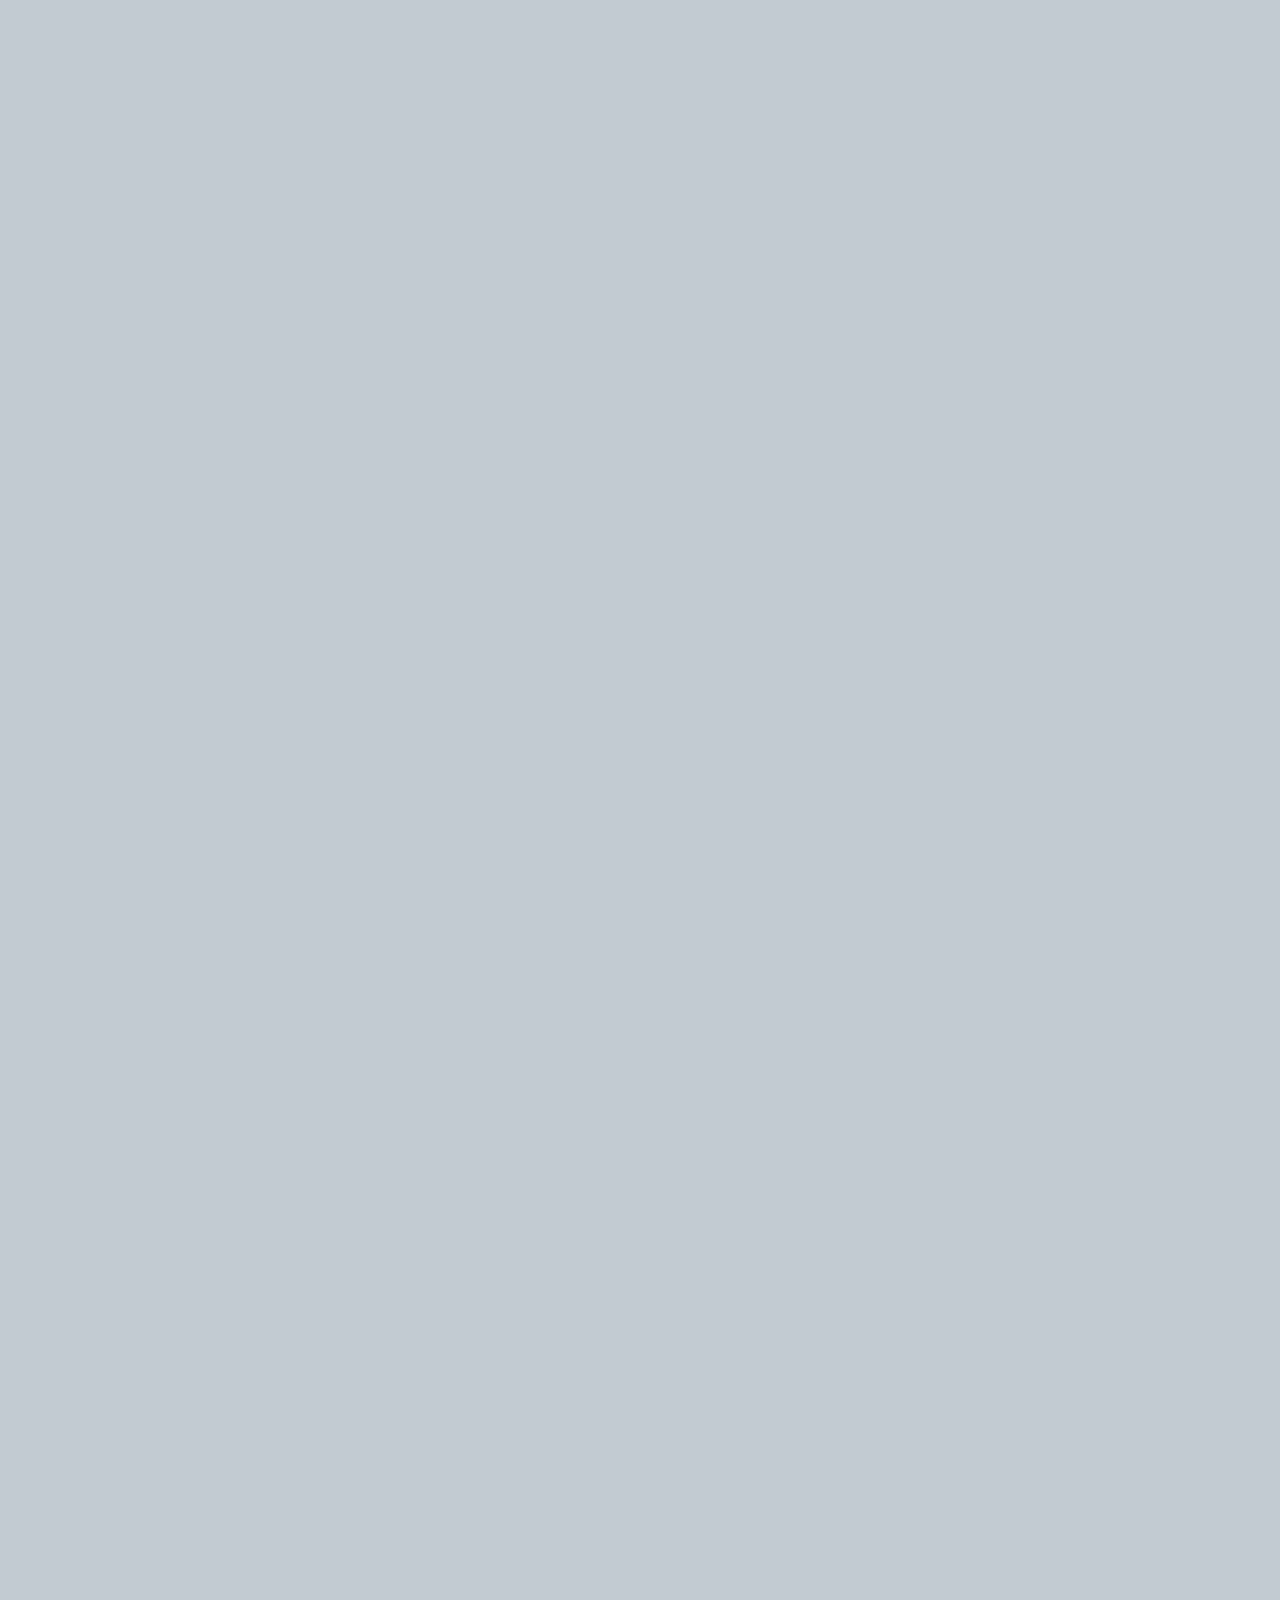
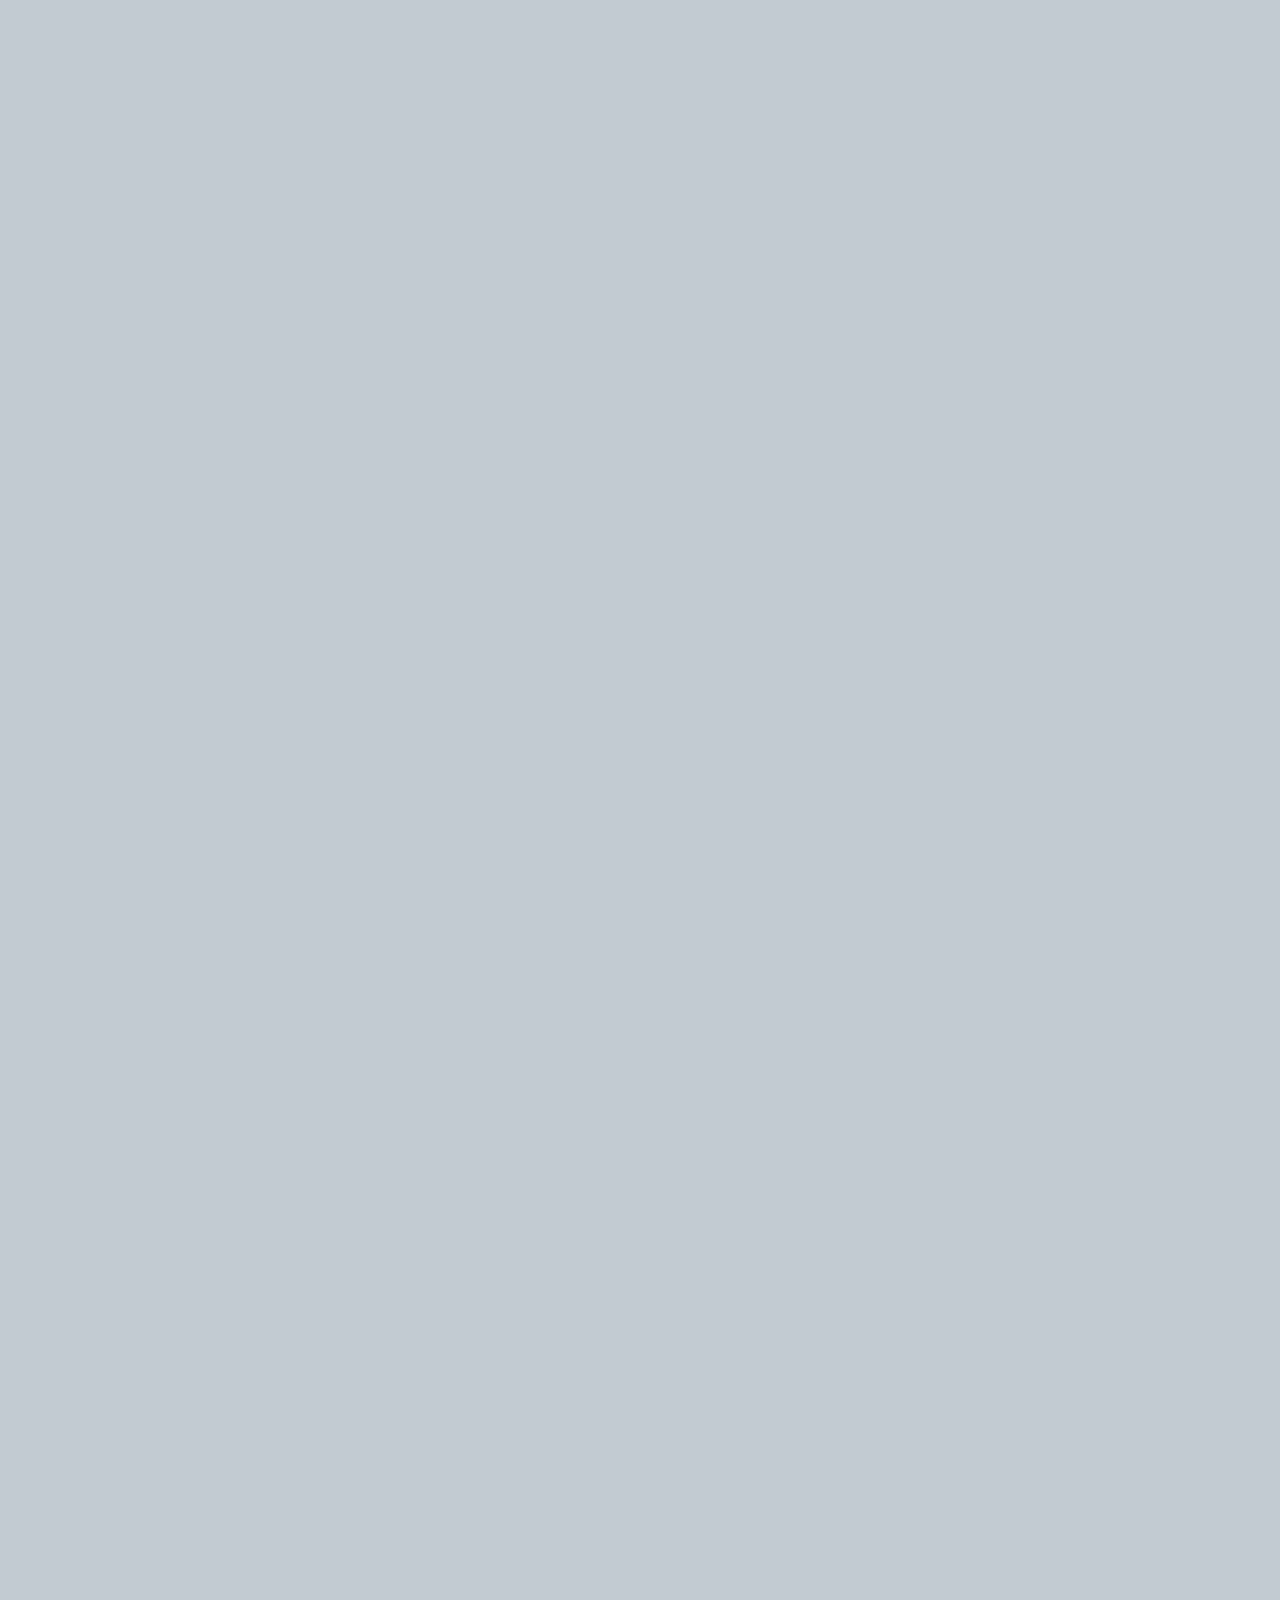
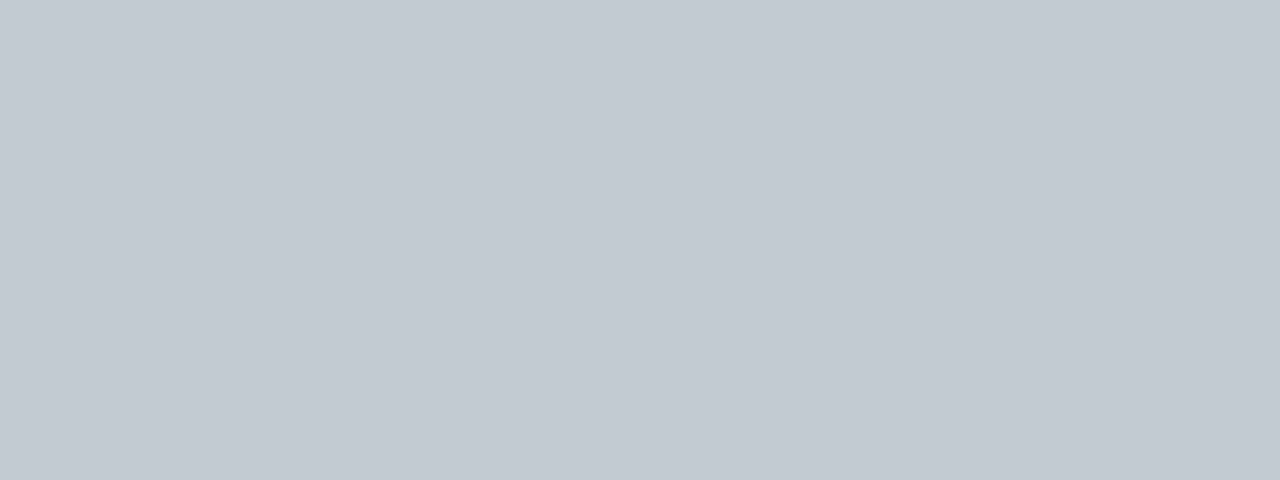
==== index.html @ 71b1199b "Add files via upload" ====
<!DOCTYPE html>
<html lang="en">
<head>
    <title>D&E Heating and Cooling</title>
    <meta charset="UTF-8">
    <meta http-equiv="X-UA-Compatible" content="IE=edge">
    <meta name="viewport" content="width=device-width, initial-scale=1.0">
    <meta name="viewport" content="width=device-width, initial-scale=1.0, maximum-scale=1.0,user-scalable=0">
    <link rel="apple-touch-icon" sizes="57x57" href="images/favicons/apple-icon-57x57.png">
    <link rel="apple-touch-icon" sizes="60x60" href="images/favicons//apple-icon-60x60.png">
    <link rel="apple-touch-icon" sizes="72x72" href="images/favicons//apple-icon-72x72.png">
    <link rel="apple-touch-icon" sizes="76x76" href="images/favicons//apple-icon-76x76.png">
    <link rel="apple-touch-icon" sizes="114x114" href="images/favicons//apple-icon-114x114.png">
    <link rel="apple-touch-icon" sizes="120x120" href="images/favicons//apple-icon-120x120.png">
    <link rel="apple-touch-icon" sizes="144x144" href="images/favicons//apple-icon-144x144.png">
    <link rel="apple-touch-icon" sizes="152x152" href="images/favicons//apple-icon-152x152.png">
    <link rel="apple-touch-icon" sizes="180x180" href="images/favicons//apple-icon-180x180.png">
    <link rel="icon" type="image/png" sizes="192x192"  href="images/favicons//android-icon-192x192.png">
    <link rel="icon" type="image/png" sizes="32x32" href="images/favicons//favicon-32x32.png">
    <link rel="icon" type="image/png" sizes="96x96" href="images/favicons//favicon-96x96.png">
    <link rel="icon" type="image/png" sizes="16x16" href="images/favicons//favicon-16x16.png">
    <meta name="msapplication-TileColor" content="#ffffff">
    <meta name="msapplication-TileImage" content="/ms-icon-144x144.png">
    <meta name="theme-color" content="#ffffff">
    <link rel="stylesheet" href="styles.css">
</head>
<body>
    <a href="#"><img id="company_logo" src="images/vectors/company logo.png" alt="DE's company logo"></a>
    <nav>
        <div class="ham-container">
            <div id="ham">
                <span></span>
                <span></span>
                <span></span>
            </div>
        </div>
        <div id="snav-container">
            <ul>
                <li><a href="#">Home</a></li>
                <li><a href="#about">About Us</a></li>
                <li><a href="#services">Services</a></li>
                <li><a href="#contact">Contact Us</a></li>
            </ul>
        </div>
    </nav>
    <section id="landing">
        <div class="landing-title">
            <h1>D&E<span>Heating<br>& Cooling</h1>
            <p>The only thing better than<br> our service is our prices</p>
        </div>
        <div class="accessibility">
            <img id="handie_icon" src="images/vectors/accessibility-icon.png" alt="">
            <div id="access_container">
                <h1>Accessibility Menu</h1>
                <div id="exit-ham">
                    <span></span>
                    <span></span>
                    <span></span>
                  </div>
                <div class="grid-container">
                    <a href="images/vectors/contrast.png"></a>
                    <a href="images/vectors/increase-font.png"></a>
                    <a href="images/vectors/linkicon.png"></a>
                </div>
            </div>
        </div>
        <div class="scroll-indicator">

        </div> 
    </section>
    <section id="about">
        <h1 id="title" class="about-title">D&E <span>Heating & Cooling</span> </h1>
        <h2 class="subheading">HVAC Maintenance experts at an affordable price</h2>
        <p class="statement">Lorem ipsum dolor sit amet, consectetur adipiscing elit, sed do eiusmod tempor incididunt ut labore et dolore magna aliqua.</p>
        <iframe id="commercial" src="https://www.youtube.com/embed/cEk8_Flom_Q" title="D&E Company Commercial" allow="accelerometer; &showinfo=0; clipboard-write; picture-in-picture" allowfullscreen ></iframe>
        <div class="slideshow-container">
            <a class="prev" onclick="plusSlides(-1)">&#10094;</a>
            <a class="next" onclick="plusSlides(1)">&#10095;</a>
            <div class="slide">
                <div class="numbertext">1 / 5</div>
                <img src="images/img950143.jpg" alt="">
            </div>
            <div class="slide">
                <div class="numbertext">2 / 5</div>
                <img src="images/IMG_1168.jpg" alt="">
            </div>
            <div class="slide">
                <div class="numbertext">3 / 5</div>
                <img src="images/IMG_1082.jpg" alt="">
            </div>
            <div class="slide">
                <div class="numbertext">4 / 5</div>
                <img src="images/img950513.jpg" alt="">
            </div>
            <div class="slide">
                <div class="numbertext">5 / 5</div>
                <img src="images/img950044.png" alt="">
            </div>
        </div>
    </section>
    <section id="services">
            <h1 id="title" class="services-title">Our Services</h1>
        <div class="service-wrapper">
            <div class="service">
                <img src="images/vectors/vent.png" alt="">
                <h1 class="hvac">HVAC Repair</h1>
                <p class="desc">Place holder text for a quick but bit longer statement</p>
            </div>
            <div class="service">
                <img src="images/vectors/ac.png" alt="">
                <h1 class="ac">Water heater repair</h1>
                <p class="desc">Place holder text for a quick statement</p>
            </div>
            <div class="service">
                <img src="images/vectors/home.png" alt="">
                <h1 class="home">Home improvement</h1>
                <p class="desc">Place holder text for a quick statement</p>
            </div>
            <div class="service">
                <img src="images/vectors/more.png" alt="">
                <h1 class="home">Home improvement</h1>
                <p class="desc">Contact us for further inquires regarding our services</p>
            </div>
        </div>
    </section>
    <section id="contact">
        <h1 id="title" class="contact-title">Contact Us</h1>
        <div class="numbers">
            <img src="images/vectors/phone.png" alt="">
            <a href="tel:757-555-5555">757-555-5555</a>
            <a href="tel:757-555-5555">252-555-5555</a>
        </div>
        <h2 id="subtitle">Email Us</h2>
        <div id="contact-container">
            <form action=""> 
                <input type="text" name="name" id="name" required maximum-scale=1 placeholder="Name">
                <input type="email" name="email" id="email" required maximum-scale=1 placeholder="Email">
                <input type="number" name="phone number" id="phone" maximum-scale=1 placeholder="Phone (optional)">
                <textarea name="" id="inquiry" cols="30" rows="10" required maximum-scale=1 placeholder="How Can We Help You?"></textarea>
                <button id="submit-request" type="submit">Send</button>
            </form>
        </div>
    </section>
<script src="script.js"></script>    
</body>
</html>
---- styles.css ----
@import url('https://fonts.googleapis.com/css?family=Oswald');
*{
    margin: 0;
    padding: 0;
    box-sizing: border-box;
}
body{
    font-family: -apple-system, BlinkMacSystemFont, 'Segoe UI', Roboto, Oxygen, Ubuntu, Cantarell, 'Open Sans', 'Helvetica Neue', sans-serif;
    background-color: #C2CBD2;
}
li{
  list-style-type: none;
}
a{
  text-decoration: none;
}
section{
 min-height: 100vh;
}
section #title{
color: #3D5159;
/*font-size: 35px;*/
font-size: 2.2rem;
padding-top: 13vh;
position: relative;
text-align: center;
text-transform: uppercase;
}



         /* HEADER */

         
#company_logo{
    position: fixed;
    width: 50px;
    top: 20px;
    left: 32px;
    z-index: 1;
}



          /*  NAV   */


.ham-container{
    position: fixed;
    z-index: 10000000;
    right: 2em;
    top: 1.5em;
}
  #ham{
    -webkit-transform: rotate(0deg);
    -moz-transform: rotate(0deg);
    -o-transform: rotate(0deg);
    transform: rotate(0deg);
  }

  #ham span{
    display: block;
    height: 5px;
    width: 36px;
    background-color: #ecf0f1;
    margin: 5px;
    border-radius: 10px;
    opacity: 1;
    -webkit-transform: rotate(0deg);
    -moz-transform: rotate(0deg);
    -o-transform: rotate(0deg);
    transform: rotate(0deg);
    -webkit-transition: .25s ease-in-out;
    -moz-transition: .25s ease-in-out;
    -o-transition: .25s ease-in-out;
    transition: .25s ease-in-out;
  }

  #ham span:nth-child(1),
    #ham span:nth-child(3) {
    background-color: #1A4CBA;

  }
  #ham span:nth-child(2) {
    background-color: #BA1A1A;
  }

            /* HAM MENU OPEN */

    #ham.is-active span{
      margin: 8px;
    }
    #ham.is-active span:nth-child(1) {
      -webkit-transform: rotate(45deg);
      -moz-transform: rotate(45deg);
      -o-transform: rotate(45deg);
      transform: translateY(13px) rotate(45deg);
    }

    #ham.is-active span:nth-child(2) {
      opacity: 0;
      left: -60px;
    }
    #ham.is-active span:nth-child(3) {
      top: 18px;
      -webkit-transform: rotate(-45deg);
      -moz-transform: rotate(-45deg);
      -o-transform: rotate(-45deg);
      transform: translateY(-13px) rotate(-45deg);
    }

                /* SNAV MENU */

  #snav-container{
    background: #F58989;
    position: fixed;
    right: 0;
    width: 67vw;
    height: 100vh;
    border-radius: 20px 0 0 20px;
    opacity: 90%;
    z-index: 1;
    right: -100%;
    transition: right .4s cubic-bezier(1, 0, 0, 1);
  }
    #snav-container a{
      color: black;
    }
    #snav-container ul{
      position: relative;
      top: 31vh;
    }
    #snav-container li{
      font-weight: 600;
      text-transform: uppercase;
      font-size: 1.3rem;
      text-align: center;
      margin-bottom: 14%;
    }

              /*  SNAV MENU OPEN */

      #snav-container.is-active{
        right: 0;        
      }



          /*  LANDING   */


#landing{
    background-image: url(images/furnace-repair-kc.png);
    background-color: #C2CBD2;
    background-size: cover;
    background-position: -500px;
  }
  .landing-title{
    position: relative;
    top: 37vh;
    color: #3B3B3E;
  }
  .landing-title h1{
    font-size: 4rem;
    display: flex;
    justify-content: center;
  }
  .landing-title span{
    font-size: 1.7rem;
    font-style: italic;
    line-height: .9;
    margin-left: 5%;
    position: relative;
    top: 2vh;
    display: inline-block;
  }
  .landing-title p{
    margin-top: 10px;
    font-size: 18px;
    font-weight: 600;
    text-align: center;
  }



            /* ACCESSIBILITY */
 
      #handie_icon{
        position: fixed;
        width: 60px;
        bottom: 20px;
        left: 20px;
        z-index: 1;
      } 
      #access_container{
        display: none;
        opacity: 100;
        position: fixed;
        background-color: #ececec;
        top: 30%;
        width: 60%;
        height: 40%;
        margin-left: 2%;
        border-radius: 10px;
        z-index: 1;
      }
      #access_container h1{
        width: 100%;
        height: 12%;
        border-radius: 10px 10px 0 0;
        position: absolute;
        background-color: #0144F9;
        color: white;
        font-size: 15px;
        padding-left: 10%;
        padding-top: 4%;
      }

            /* ACCESSIBILITY CLOSED */

          #exit-ham{
          -webkit-transform: rotate(45deg);
          -ms-transform: rotate(45deg);
          -o-transform: rotate(45deg);
          transform: rotate(45deg);
          right: 5%;
          top: -01%;
          position: absolute;
        }
        #exit-ham span{
          width: 50px;
          height: 5px;
          display: block;
          margin: 8px auto;
          background-color: #ececec;
          border-radius: 10px;
        }
        /*
        #exit-ham:after{  /* CIRCLE
          content: "";
          position: absolute;
          -webkit-box-sizing: border-box;
          -moz-box-sizing: border-box;
          box-sizing: border-box;
          width: 30px;
          height: 30px;
          border: 5px solid transparent;
          top: calc(50% - 15px);
          left: calc(50% - 15px);
          border-radius: 100%;
          -webkit-transition: all 0.3s ease-in-out;
          -o-transition: all 0.3s ease-in-out;
          transition: all 0.3s ease-in-out;
          border: 4px solid #ececec;
        }
        */
        #exit-ham span{
          width: 20px;
        }
        #exit-ham span:nth-child(1){
          opacity: 0;
        }
        #exit-ham span:nth-child(3){
          -webkit-transform: translateY(-13px) rotate(90deg);
          -ms-transform: translateY(-13px) rotate(90deg);
          -o-transform: translateY(-13px) rotate(90deg);
          transform: translateY(-13px) rotate(90deg);
        }
        /*
        #hamburger_9.is-active .line:nth-child(1){
          opacity: 100;
        }
        #hamburger_9.is-active .line:nth-child(2){
        }
        #hamburger_9.is-active .line:nth-child(3){
            transform: translateY(0) rotate(0);
        }
        #hamburger_9.is-active{
          transform: translateY(0) rotate(0);
        }
        #hamburger_9.is-active .line{
        }
        */

            /* ACCESSIBILITY OPEN */

            #access_container.is-active{
              display: unset;
            }
            /* ACCESSIBILITY HIDE */
            #access_container.disappear{
              display: none;
            }

            /* SCROLL ARROW */

  

            /*  ABOUT   */


  .about-title{
    color: blue;
  }
  .about-title span{
    font-size: 1.5rem;
    position: relative;
    bottom: 5px;
    text-transform: none;
  }
    .subheading{
      font-weight: normal;
      color: #525252;
      font-size: 20px;
      text-transform: uppercase;
      padding-top: 1em;
      text-align: center;
      margin-left: 10%;
      margin-right: 10%;
    }
    #about .statement{
      font-weight: normal;
      font-size: 20px;
      color: #525252;
      text-align: center;
      max-width: 600px;
      margin: 30px 20px 50px 20px;
    }
    #commercial{
      border-radius: 20px;
      display: block;
      margin: auto;
      border-style: none;
      width: 80vw;
      height: 200px;
    }
    .slideshow-container{
      margin-top: 90px;
    }
    .slide img{
      margin-top: 5em;
      width: 80vw;
      height: 208px;
      /*height: 208px;*/
      object-fit: cover;
      border-radius: 20px;
      display: block;
      margin: auto;
    }
    /*.numbertext{
      position: absolute;
      top: 185vh;
      left: 15vw;
      color: white;
      font-size: .7rem;
      font-weight: bold;
      padding: 8px 12px;
      background-color: rgba(58, 58, 58, .5);
      width: 15%;
      border-radius: 90px;
      text-align: center;
    }*/

    .slide .numbertext{
      position: relative;
      font-size: .7rem;
      font-weight: bold;
      padding: 4px 6px;
      background-color: rgba(58, 58, 58, .5);
      width: 10%;
      border-radius: 90px;
      text-align: center;
      top: 3em;
      left: 20vw;
    }/*
    @media (max-width: 412px) {
      .slide .numbertext{
        left: 19vw;
      }
    }
    */
    .prev, .next{
      position: absolute;
      width: 30px;
      text-align: center;
      color: white;
      display: inline-block;
      margin: 25% 15% 0 15%;
      padding: 6px 10px;
      background-color: rgba(116, 116, 116, 0.8);
      border-radius: 5px;
    }
    .next{
      right: 0;
    }
    



            /*  SERVICES   */


.services-title{
  margin-bottom: 8%;
}
  .service-wrapper{
    background: rgb(248, 248, 248);
    display: flex;
    flex-direction: column;
    width: 80vw;
    margin: 0 auto;
    border-radius: 10px;
    padding: 30px 0;
  }
  .service-wrapper div{
    text-align: center;
  }
  #services img{
    width: 40px;
    margin-bottom: 5px;
  }
  .service-wrapper h1{
    color: #525252;
    font-size: 20px;
    margin-bottom: 10px;
  }
  .service-wrapper .desc{
    margin: 0 30px 10px 30px;
  }
  .service-wrapper .service{
    margin-bottom: 20px;
  }
  .service-wrapper .service:nth-child(4){
    margin-bottom: unset;
  }



            /*  CONTACT   */
#contact{
  margin-bottom: 3%;
}
  .contact-title{
    position: relative;
  }
  .contact-title::after{
    content: '';
    position: absolute;
    background: #fff;
    width: 4.5em;
    height: 6px;
    margin-top: 40px;
    left: 0; 
    right: 0; 
    margin-left: auto; 
    margin-right: auto; 
  }    
  .numbers{
    display: flex;
    flex-direction: column;
  }
  .numbers img{
    width: 30px;
    position: relative;
    top: 2.2em;
    left: 20%;
  }
  .numbers a{
    color: #3D5159;
    font-weight: bold;
    text-align: center;
    flex-direction: column;
    line-height: 20px;
  }
  #subtitle{
    color: #3D5159;
    text-align: center;
    margin-top: 6%;
    margin-bottom: 9%;
  }
  #contact-container{
    background: rgb(248, 248, 248);
    width: 80vw;
    height: 55vh;
    display: flex;
    margin: 0 auto;
    padding-top: 45px;
  }
  #contact-container form{
    display: flex;
    flex-direction: column;
    margin: 0 auto;
  }
  #contact-container input, textarea{
    margin-bottom: 20px;
    background: #ECEFF1;
    border-style: none;
    border-radius: 3px;
    width: 70vw;
    padding-left: 5%;
  }
  #contact-container input{
    padding-top: 3%;
    padding-bottom: 3%;
  }
  #contact-container textarea{
    margin-bottom: unset;
    padding-top: 20px;
    resize: vertical;
    min-height: 60px;
  }
  #contact-container ::placeholder{
    font-weight: bold;
    color: #3D5159;
    font-family: -apple-system, BlinkMacSystemFont, 'Segoe UI', Roboto, Oxygen, Ubuntu, Cantarell, 'Open Sans', 'Helvetica Neue', sans-serif;
    position: relative;
    width: 50vw;
  }
  #submit-request{
    background-color: #EDD96C;
    min-width: 120px;
    min-height: 30px;
    border-style: none;
    color: #3D5159;
    font-weight: bold;
    text-transform: uppercase;
    border-radius: 6px;
    font-size: 1rem;
    margin: 10% auto;
  }
 

/* SMALLER DEVICES */
  @media (max-width: 321px){
  
    /* LANDING */
  .landing-title h1{
    font-size: 3.5rem;
  }
  .landing-title span{
    position: relative;
    top: 10px;
  }

    /* ABOUT */
  .about-title{
    color: firebrick !important;
    margin: 0 5%;
  }
  #commercial{
    
  }

}

/* TABLETS */
 @media (min-width: 768px) {
   body{
     opacity: 0;
   }
   
 }
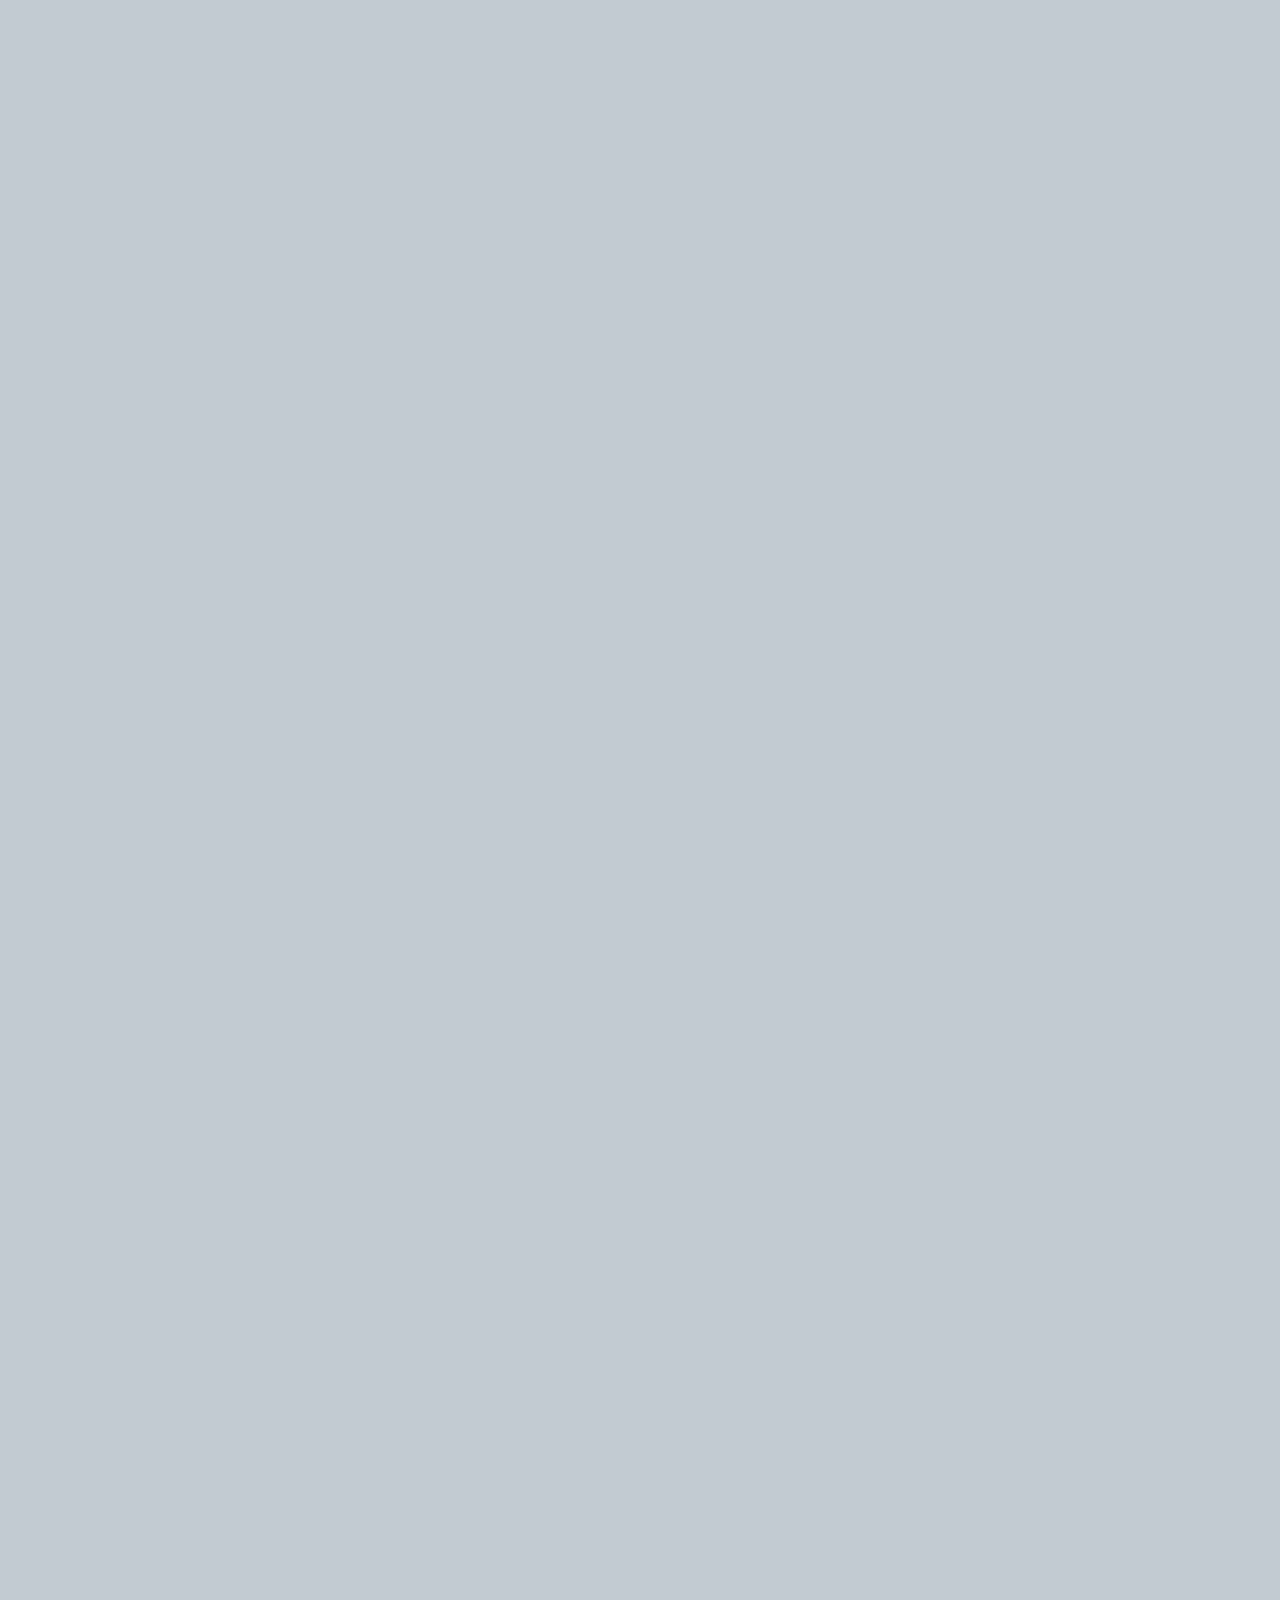
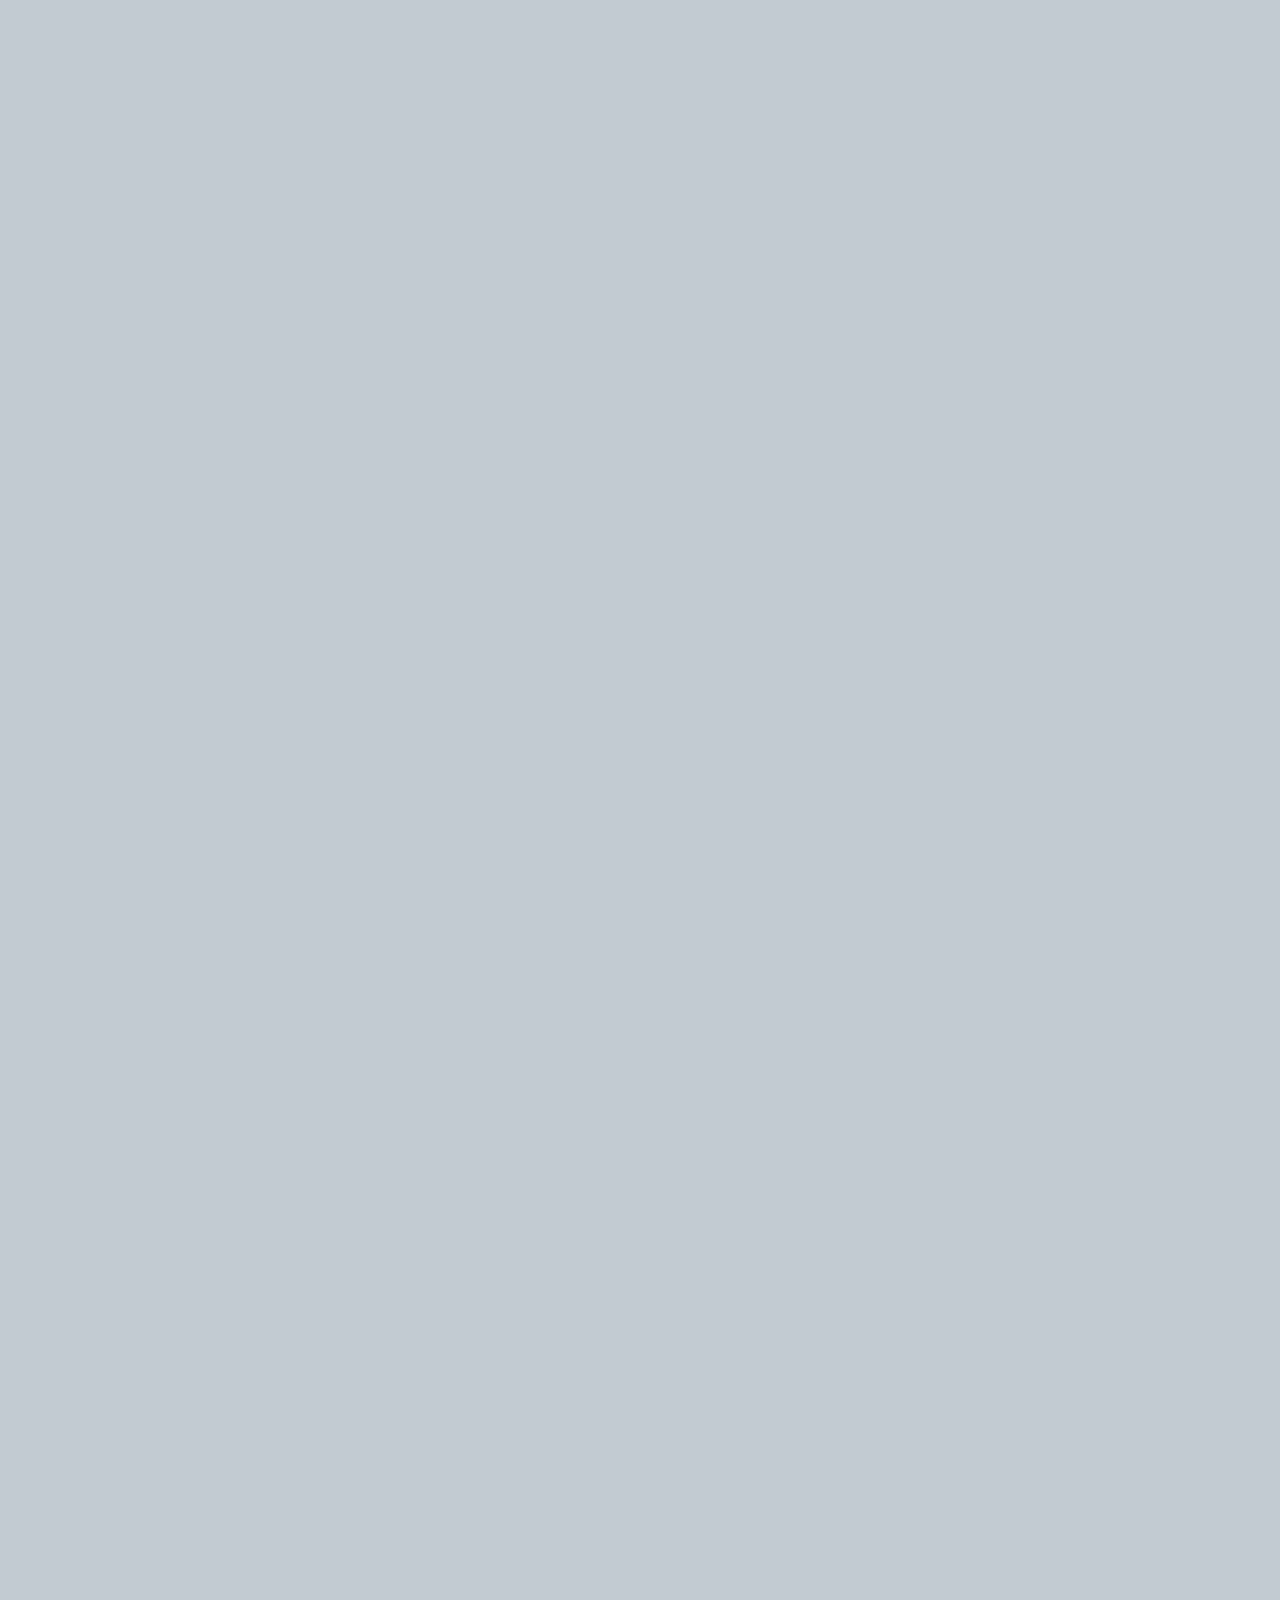
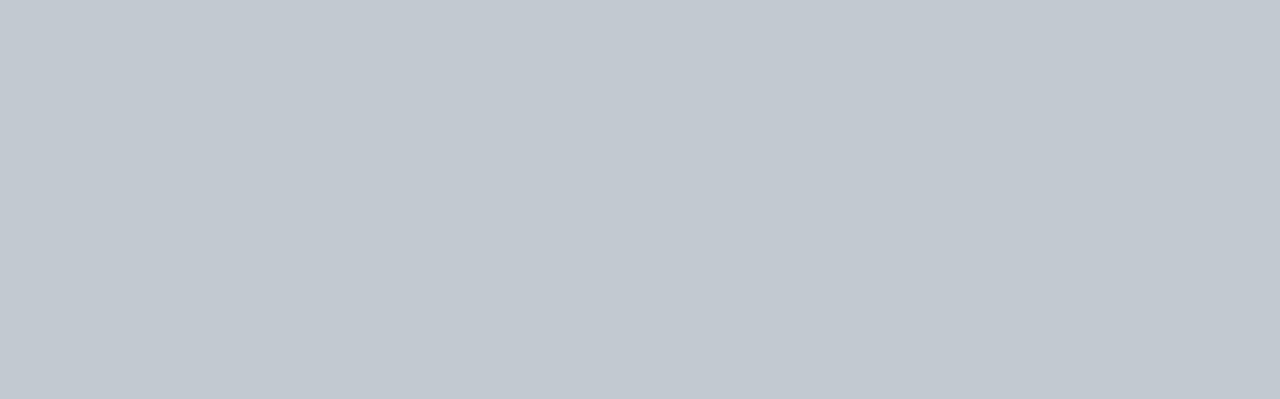
==== commit 72659ef4: "Add files via upload" ====
--- a/index.html
+++ b/index.html
@@ -74,27 +74,29 @@
         <p class="statement">Lorem ipsum dolor sit amet, consectetur adipiscing elit, sed do eiusmod tempor incididunt ut labore et dolore magna aliqua.</p>
         <iframe id="commercial" src="https://www.youtube.com/embed/cEk8_Flom_Q" title="D&E Company Commercial" allow="accelerometer; &showinfo=0; clipboard-write; picture-in-picture" allowfullscreen ></iframe>
         <div class="slideshow-container">
-            <a class="prev" onclick="plusSlides(-1)">&#10094;</a>
-            <a class="next" onclick="plusSlides(1)">&#10095;</a>
             <div class="slide">
+                <img src="images/img950143.jpg" alt="">
                 <div class="numbertext">1 / 5</div>
-                <img src="images/img950143.jpg" alt="">
             </div>
             <div class="slide">
+                <img src="images/IMG_1168.jpg" alt="">
                 <div class="numbertext">2 / 5</div>
-                <img src="images/IMG_1168.jpg" alt="">
             </div>
             <div class="slide">
+                <img src="images/IMG_1082.jpg" alt="">
                 <div class="numbertext">3 / 5</div>
-                <img src="images/IMG_1082.jpg" alt="">
             </div>
             <div class="slide">
+                <img src="images/img950513.jpg" alt="">
                 <div class="numbertext">4 / 5</div>
-                <img src="images/img950513.jpg" alt="">
             </div>
             <div class="slide">
+                <img src="images/img950044.png" alt="">
                 <div class="numbertext">5 / 5</div>
-                <img src="images/img950044.png" alt="">
+            </div>
+            <div class="arrows">
+                <a class="prev" onclick="plusSlides(-1)">&#10094;</a>
+                <a class="next" onclick="plusSlides(1)">&#10095;</a>
             </div>
         </div>
     </section>
@@ -103,23 +105,31 @@
         <div class="service-wrapper">
             <div class="service">
                 <img src="images/vectors/vent.png" alt="">
-                <h1 class="hvac">HVAC Repair</h1>
-                <p class="desc">Place holder text for a quick but bit longer statement</p>
+                <div class="service-type">
+                    <h1 class="hvac">HVAC Repair</h1>
+                    <p class="desc">Place holder text for a quick but bit longer statement</p>
+                </div>
             </div>
             <div class="service">
                 <img src="images/vectors/ac.png" alt="">
-                <h1 class="ac">Water heater repair</h1>
-                <p class="desc">Place holder text for a quick statement</p>
+                <div class="service-type">
+                    <h1 class="ac">Water heater repair</h1>
+                    <p class="desc">Place holder text for a quick but bit longer statement</p>
+                </div>
             </div>
             <div class="service">
                 <img src="images/vectors/home.png" alt="">
-                <h1 class="home">Home improvement</h1>
-                <p class="desc">Place holder text for a quick statement</p>
+                <div class="service-type">
+                    <h1 class="home">Home improvement</h1>
+                    <p class="desc">Place holder text for a quick but bit longer statement</p>
+                </div>
             </div>
             <div class="service">
                 <img src="images/vectors/more.png" alt="">
-                <h1 class="home">Home improvement</h1>
-                <p class="desc">Contact us for further inquires regarding our services</p>
+                <div class="service-type">
+                    <h1 class="more">And More</h1>
+                    <p class="desc">Contact us for further inquires regarding our services</p>
+                </div>
             </div>
         </div>
     </section>
@@ -127,6 +137,7 @@
         <h1 id="title" class="contact-title">Contact Us</h1>
         <div class="numbers">
             <img src="images/vectors/phone.png" alt="">
+
             <a href="tel:757-555-5555">757-555-5555</a>
             <a href="tel:757-555-5555">252-555-5555</a>
         </div>
--- a/styles.css
+++ b/styles.css
@@ -18,38 +18,37 @@
  min-height: 100vh;
 }
 section #title{
-color: #3D5159;
-/*font-size: 35px;*/
-font-size: 2.2rem;
-padding-top: 13vh;
-position: relative;
-text-align: center;
-text-transform: uppercase;
+  color: #3D5159;
+  /*font-size: 35px;*/
+  font-size: 2.2rem;
+  padding-top: 13vh;
+  position: relative;
+  text-align: center;
+  text-transform: uppercase;
 }
 
 
 
          /* HEADER */
 
-         
+       
 #company_logo{
-    position: fixed;
-    width: 50px;
-    top: 20px;
-    left: 32px;
-    z-index: 1;
-}
-
+  position: fixed;
+  width: 50px;
+  top: 20px;
+  left: 32px;
+  z-index: 1;
+}
 
 
           /*  NAV   */
 
 
 .ham-container{
-    position: fixed;
-    z-index: 10000000;
-    right: 2em;
-    top: 1.5em;
+  position: fixed;
+  z-index: 10000000;
+  right: 2em;
+  top: 1.5em;
 }
   #ham{
     -webkit-transform: rotate(0deg);
@@ -57,7 +56,6 @@
     -o-transform: rotate(0deg);
     transform: rotate(0deg);
   }
-
   #ham span{
     display: block;
     height: 5px;
@@ -75,39 +73,35 @@
     -o-transition: .25s ease-in-out;
     transition: .25s ease-in-out;
   }
-
   #ham span:nth-child(1),
     #ham span:nth-child(3) {
     background-color: #1A4CBA;
-
   }
   #ham span:nth-child(2) {
     background-color: #BA1A1A;
   }
-
             /* HAM MENU OPEN */
-
     #ham.is-active span{
       margin: 8px;
     }
-    #ham.is-active span:nth-child(1) {
-      -webkit-transform: rotate(45deg);
-      -moz-transform: rotate(45deg);
-      -o-transform: rotate(45deg);
-      transform: translateY(13px) rotate(45deg);
-    }
-
-    #ham.is-active span:nth-child(2) {
-      opacity: 0;
-      left: -60px;
-    }
-    #ham.is-active span:nth-child(3) {
-      top: 18px;
-      -webkit-transform: rotate(-45deg);
-      -moz-transform: rotate(-45deg);
-      -o-transform: rotate(-45deg);
-      transform: translateY(-13px) rotate(-45deg);
-    }
+      #ham.is-active span:nth-child(1) {
+        -webkit-transform: rotate(45deg);
+        -moz-transform: rotate(45deg);
+        -o-transform: rotate(45deg);
+        transform: translateY(13px) rotate(45deg);
+      }
+
+      #ham.is-active span:nth-child(2) {
+        opacity: 0;
+        left: -60px;
+      }
+      #ham.is-active span:nth-child(3) {
+        top: 18px;
+        -webkit-transform: rotate(-45deg);
+        -moz-transform: rotate(-45deg);
+        -o-transform: rotate(-45deg);
+        transform: translateY(-13px) rotate(-45deg);
+      }
 
                 /* SNAV MENU */
 
@@ -137,9 +131,7 @@
       text-align: center;
       margin-bottom: 14%;
     }
-
               /*  SNAV MENU OPEN */
-
       #snav-container.is-active{
         right: 0;        
       }
@@ -169,7 +161,8 @@
     font-size: 1.7rem;
     font-style: italic;
     line-height: .9;
-    margin-left: 5%;
+    margin-left: 20px;
+    /*margin-left: 5%;*/
     position: relative;
     top: 2vh;
     display: inline-block;
@@ -180,8 +173,6 @@
     font-weight: 600;
     text-align: center;
   }
-
-
 
             /* ACCESSIBILITY */
  
@@ -192,32 +183,30 @@
         left: 20px;
         z-index: 1;
       } 
-      #access_container{
-        display: none;
-        opacity: 100;
-        position: fixed;
-        background-color: #ececec;
-        top: 30%;
-        width: 60%;
-        height: 40%;
-        margin-left: 2%;
-        border-radius: 10px;
-        z-index: 1;
-      }
-      #access_container h1{
-        width: 100%;
-        height: 12%;
-        border-radius: 10px 10px 0 0;
-        position: absolute;
-        background-color: #0144F9;
-        color: white;
-        font-size: 15px;
-        padding-left: 10%;
-        padding-top: 4%;
-      }
-
+        #access_container{
+          display: none;
+          opacity: 100;
+          position: fixed;
+          background-color: #ececec;
+          top: 30%;
+          width: 60%;
+          height: 40%;
+          margin-left: 2%;
+          border-radius: 10px;
+          z-index: 1;
+        }
+        #access_container h1{
+          width: 100%;
+          height: 12%;
+          border-radius: 10px 10px 0 0;
+          position: absolute;
+          background-color: #0144F9;
+          color: white;
+          font-size: 15px;
+          padding-left: 10%;
+          padding-top: 4%;
+        }
             /* ACCESSIBILITY CLOSED */
-
           #exit-ham{
           -webkit-transform: rotate(45deg);
           -ms-transform: rotate(45deg);
@@ -235,25 +224,6 @@
           background-color: #ececec;
           border-radius: 10px;
         }
-        /*
-        #exit-ham:after{  /* CIRCLE
-          content: "";
-          position: absolute;
-          -webkit-box-sizing: border-box;
-          -moz-box-sizing: border-box;
-          box-sizing: border-box;
-          width: 30px;
-          height: 30px;
-          border: 5px solid transparent;
-          top: calc(50% - 15px);
-          left: calc(50% - 15px);
-          border-radius: 100%;
-          -webkit-transition: all 0.3s ease-in-out;
-          -o-transition: all 0.3s ease-in-out;
-          transition: all 0.3s ease-in-out;
-          border: 4px solid #ececec;
-        }
-        */
         #exit-ham span{
           width: 20px;
         }
@@ -266,24 +236,7 @@
           -o-transform: translateY(-13px) rotate(90deg);
           transform: translateY(-13px) rotate(90deg);
         }
-        /*
-        #hamburger_9.is-active .line:nth-child(1){
-          opacity: 100;
-        }
-        #hamburger_9.is-active .line:nth-child(2){
-        }
-        #hamburger_9.is-active .line:nth-child(3){
-            transform: translateY(0) rotate(0);
-        }
-        #hamburger_9.is-active{
-          transform: translateY(0) rotate(0);
-        }
-        #hamburger_9.is-active .line{
-        }
-        */
-
             /* ACCESSIBILITY OPEN */
-
             #access_container.is-active{
               display: unset;
             }
@@ -335,65 +288,54 @@
       height: 200px;
     }
     .slideshow-container{
-      margin-top: 90px;
-    }
-    .slide img{
-      margin-top: 5em;
+      margin: 0 auto;
       width: 80vw;
       height: 208px;
-      /*height: 208px;*/
+      position: relative;
+      top: 5vh;
+    }
+    .slide{
+      position: absolute;
+    }
+    .slide img{
+      position: relative;
+      width: 80vw;
+      height: 208px;
       object-fit: cover;
       border-radius: 20px;
-      display: block;
-      margin: auto;
-    }
-    /*.numbertext{
+    }
+    .numbertext{
       position: absolute;
-      top: 185vh;
-      left: 15vw;
+      top: 2vh;
+      left: 3vw;
       color: white;
       font-size: .7rem;
       font-weight: bold;
       padding: 8px 12px;
       background-color: rgba(58, 58, 58, .5);
-      width: 15%;
+      width: 25%;
       border-radius: 90px;
       text-align: center;
-    }*/
-
-    .slide .numbertext{
-      position: relative;
-      font-size: .7rem;
-      font-weight: bold;
-      padding: 4px 6px;
-      background-color: rgba(58, 58, 58, .5);
-      width: 10%;
-      border-radius: 90px;
-      text-align: center;
-      top: 3em;
-      left: 20vw;
-    }/*
-    @media (max-width: 412px) {
-      .slide .numbertext{
-        left: 19vw;
-      }
-    }
-    */
+    }
+    .arrows{
+      display: inline-block;
+      /*position: relative;
+      top: 40%;
+      text-align: center;*/
+    }
     .prev, .next{
       position: absolute;
-      width: 30px;
-      text-align: center;
       color: white;
-      display: inline-block;
-      margin: 25% 15% 0 15%;
       padding: 6px 10px;
       background-color: rgba(116, 116, 116, 0.8);
       border-radius: 5px;
+      top: 40%;
+      margin: 0 5px;
     }
     .next{
+      position: absolute;
       right: 0;
     }
-    
 
 
 
@@ -427,16 +369,19 @@
   .service-wrapper .desc{
     margin: 0 30px 10px 30px;
   }
-  .service-wrapper .service{
+  .service-wrapper div{
     margin-bottom: 20px;
   }
   .service-wrapper .service:nth-child(4){
     margin-bottom: unset;
   }
-
+  .service-wrapper h1{
+  text-transform: uppercase;
+}
 
 
             /*  CONTACT   */
+
 #contact{
   margin-bottom: 3%;
 }
@@ -449,7 +394,7 @@
     background: #fff;
     width: 4.5em;
     height: 6px;
-    margin-top: 40px;
+    margin-top: 1.1em;
     left: 0; 
     right: 0; 
     margin-left: auto; 
@@ -458,12 +403,16 @@
   .numbers{
     display: flex;
     flex-direction: column;
-  }
-  .numbers img{
+    justify-content: center;
+    margin: 3vh auto;
+  }
+  #contact img{
     width: 30px;
-    position: relative;
-    top: 2.2em;
-    left: 20%;
+    height: 30px;
+    margin: 0 auto;
+    position: relative;
+    right: 85px;
+    top: 35px;
   }
   .numbers a{
     color: #3D5159;
@@ -496,7 +445,7 @@
     background: #ECEFF1;
     border-style: none;
     border-radius: 3px;
-    width: 70vw;
+    width: 60vw;
     padding-left: 5%;
   }
   #contact-container input{
@@ -530,33 +479,157 @@
   }
  
 
+        /*  RESPONSIVE  */
+
+
 /* SMALLER DEVICES */
   @media (max-width: 321px){
-  
+
     /* LANDING */
   .landing-title h1{
     font-size: 3.5rem;
   }
-  .landing-title span{
-    position: relative;
-    top: 10px;
-  }
+    .landing-title span{
+      position: relative;
+      top: 10px;
+    }
 
     /* ABOUT */
   .about-title{
-    color: firebrick !important;
     margin: 0 5%;
   }
-  #commercial{
-    
-  }
-
+
+    /* CONTACT */
+  .numbers img{
+    margin-left: 10%;
+  }
+  #contact-container input, textarea{
+  }
 }
 
 /* TABLETS */
- @media (min-width: 768px) {
+ @media (min-width: 481px) {
    body{
-     opacity: 0;
+     opacity: 100;
    }
-   
- }+   section #title{
+    font-size: 3rem;
+  }
+  /* LANDING */
+    .landing-title h1{
+      font-size: 14vw;
+    }
+    .landing-title span{
+      font-size: 6vw;
+      top: unset;
+      margin-top: 2.5vh;
+    }
+    .landing-title p br{
+      display: none;
+    }
+    .landing-title p{
+      font-size: 4vw;
+      width: 75vw;
+      margin: 0 auto;
+      position: relative;
+      top: 1vh;
+      line-height: .9;
+    }
+  /* ABOUT */
+    #about #title{
+      font-size: 3.5rem;
+    }
+    .about-title span{
+      font-size: 2.9rem;
+    }
+    .subheading{
+      width: 55vw;
+      margin: 0 auto;
+      font-size: 1.3rem;
+      max-width: 300px;
+    }
+    #about .statement{
+      margin: 30px auto;
+      width: 75vw;
+    }
+    #commercial{
+      width: 50vw;
+      height: 15em;
+    }
+    .slideshow-container{
+      margin: 0 auto;
+      width: 70vw;
+      height: 20em;
+    }
+    .slideshow-container img{
+      width: 70vw;
+      height: 20em;
+    }
+    .numbertext{
+      padding: 8px 12px;
+    }
+    .prev, .next{
+      top: 45%;
+    }
+  }
+  
+  /* SERVICES */
+  @media (min-width: 700px) {
+  #services{
+    min-height: unset;
+  }
+  .service-wrapper div{
+    text-align: left;
+    margin-bottom: 0;
+    margin-bottom: 20px;
+  }
+  #services img{
+    position: relative;
+    display: inline-block;
+    margin-left: 10%;
+    width: 8vmax;
+    background-color: rgb(82, 82, 82, .2);
+    padding: 5px;
+    border-radius: 10px;
+    margin-bottom: 0;
+  }
+  .service-type{
+    margin-left: 5%;
+    display: inline-block;
+    position: relative;
+    margin-bottom: 0 !important; /*   experiment  */
+  }
+  .service h1{
+    font-size: 1.5rem;
+  }
+  .service .desc{
+    margin: 0;
+    width: 35vmax;
+  }
+  /* CONTACT */
+  #subtitle{
+    margin-bottom: 15px;
+  }
+  #contact-container input, textarea{
+    width: 60vmax;
+  }
+
+ }
+ /* LAPTOPS */
+ @media (min-width: 769px) {
+  body{
+    opacity: 0%;
+  }
+}
+ /* DESKTOPS */
+ @media (min-width: 1025px) {
+  body{
+    opacity: 0;
+  }
+}
+ /* LARGER DISPLAYS */
+ @media (min-width: 1201px) {
+  body{
+    opacity: 0;
+  }
+}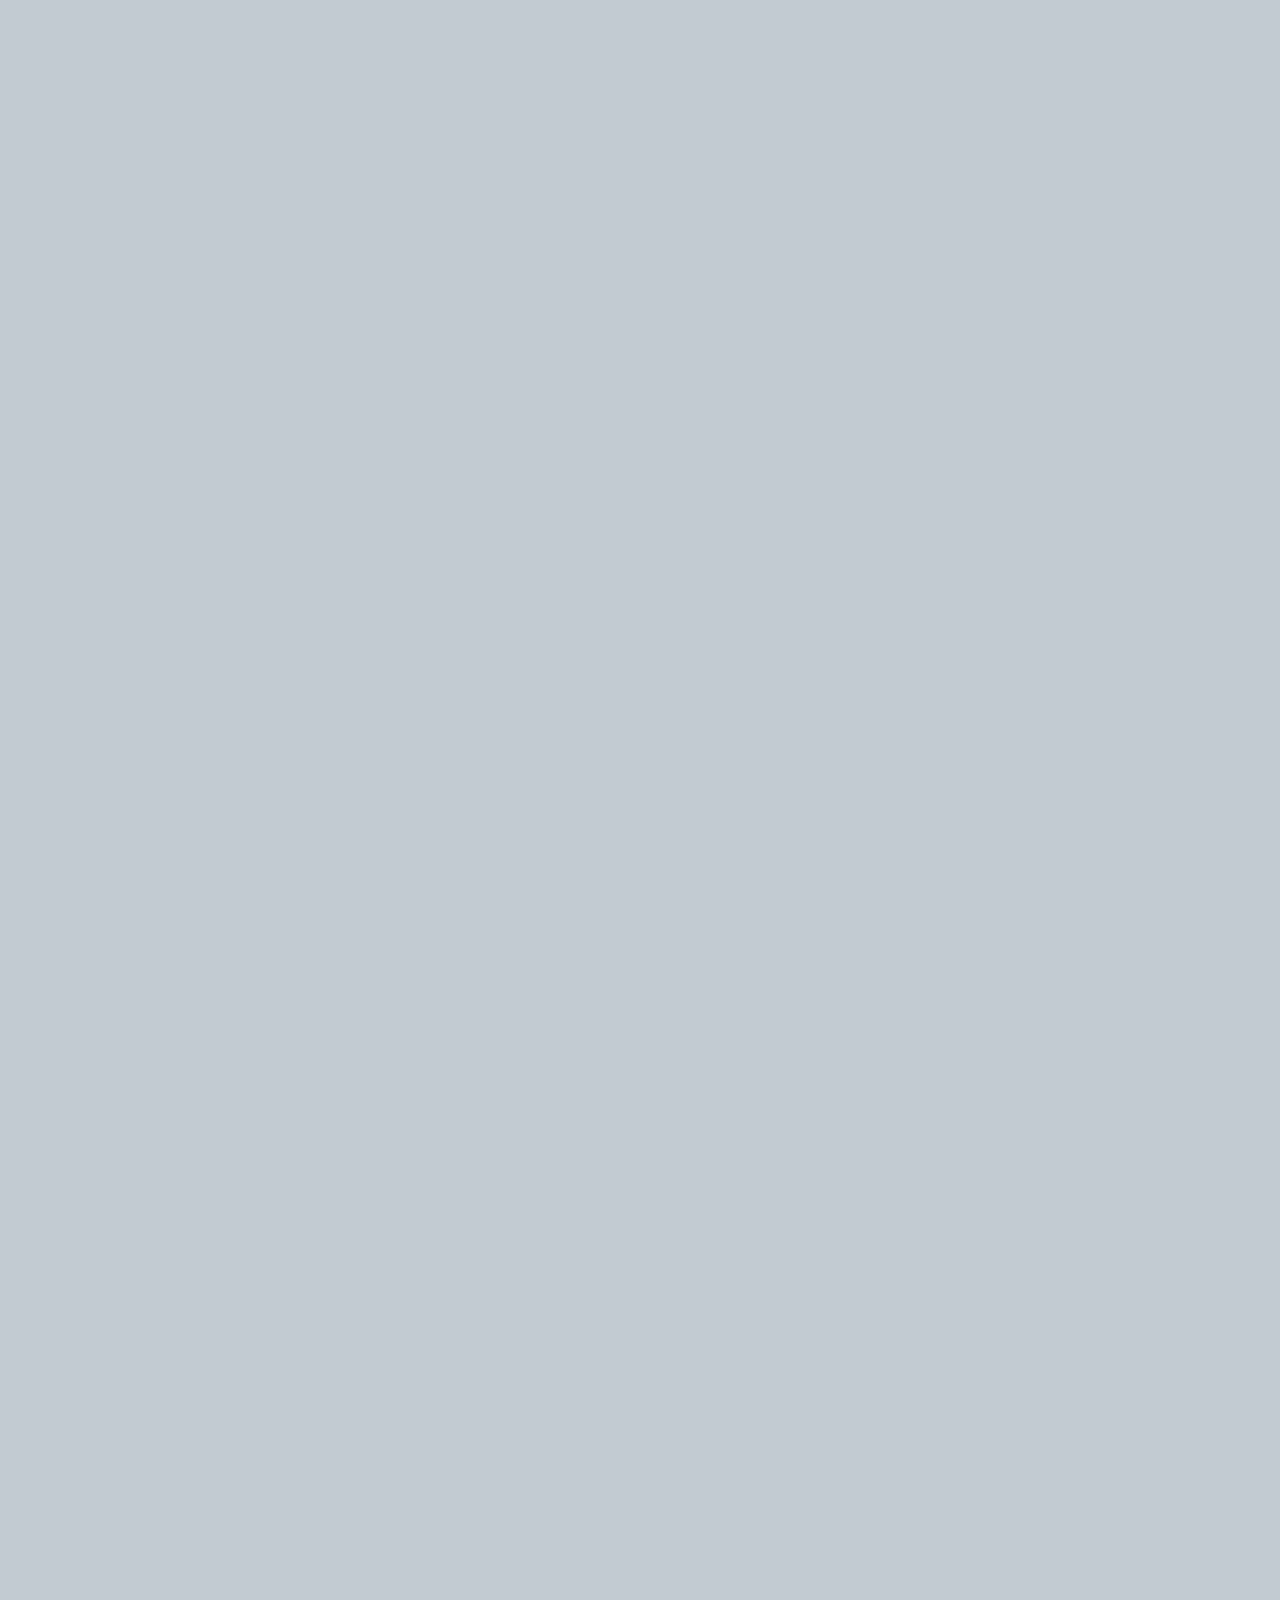
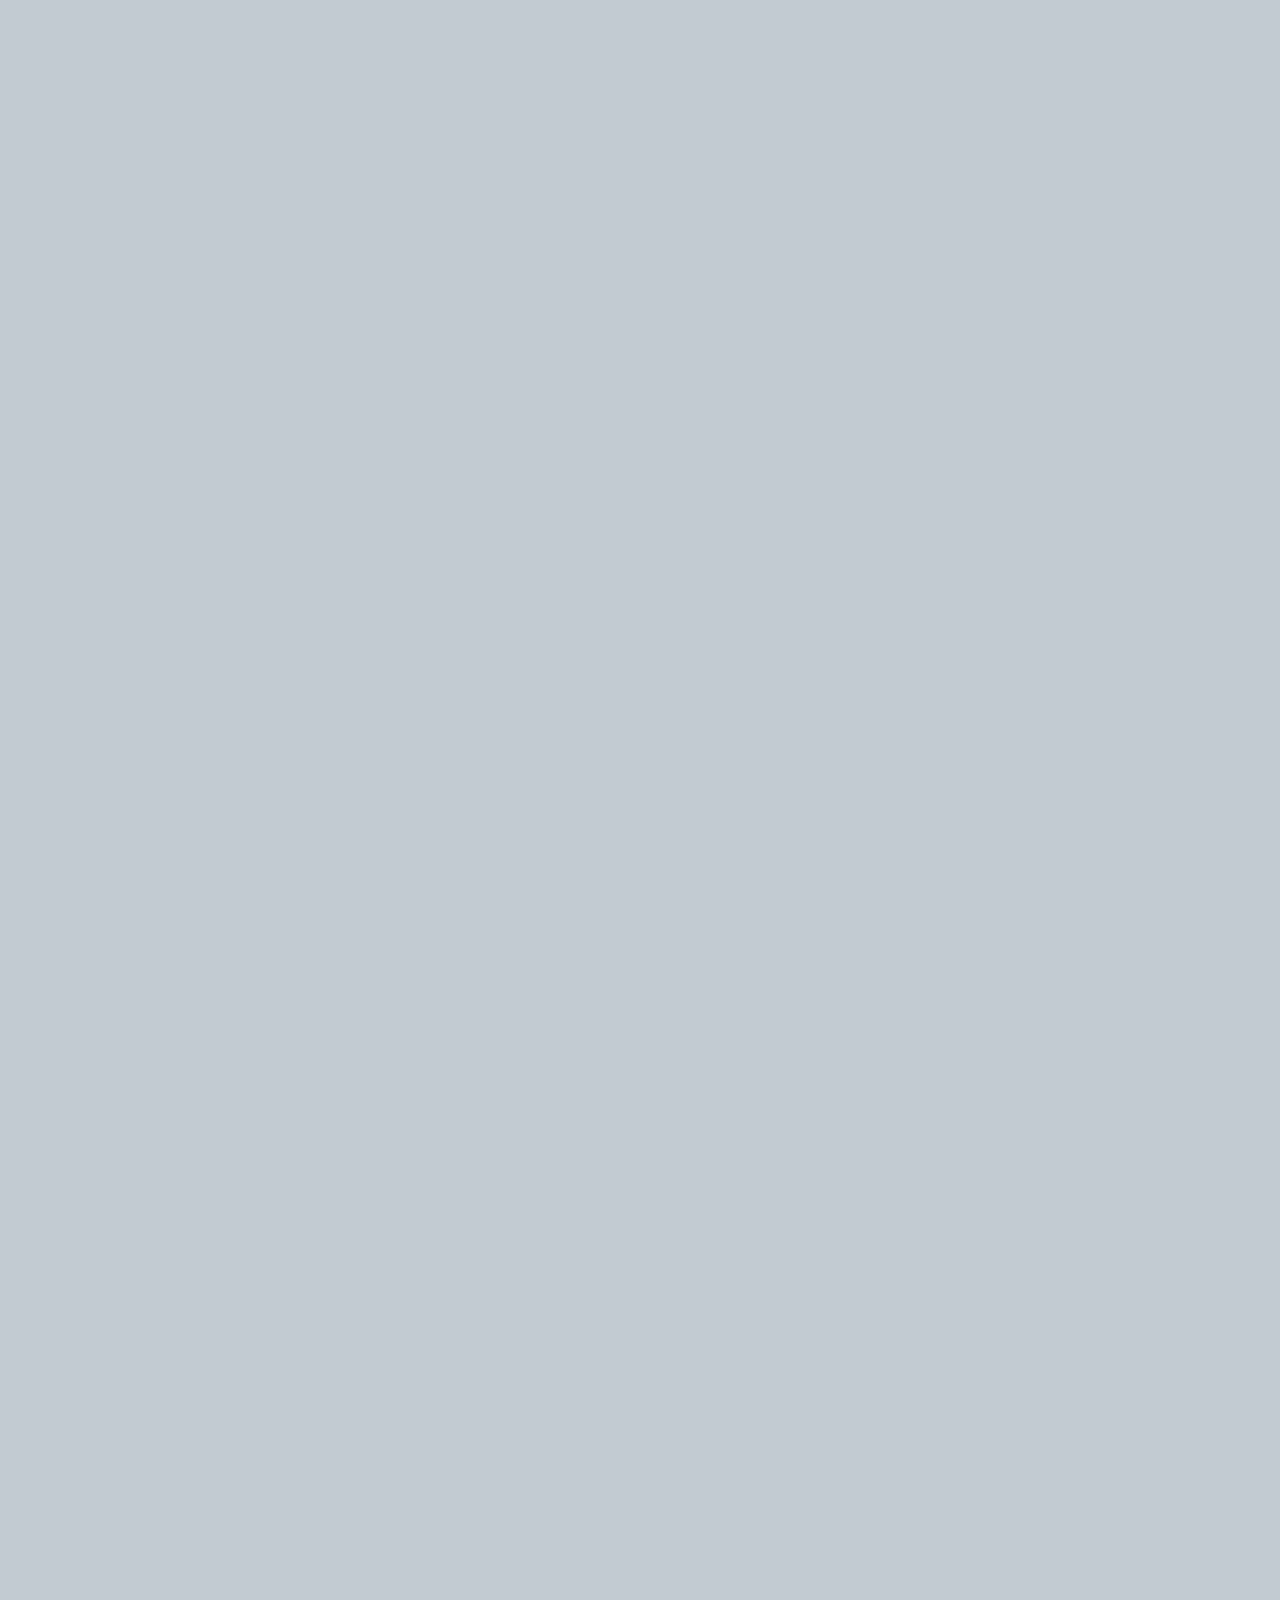
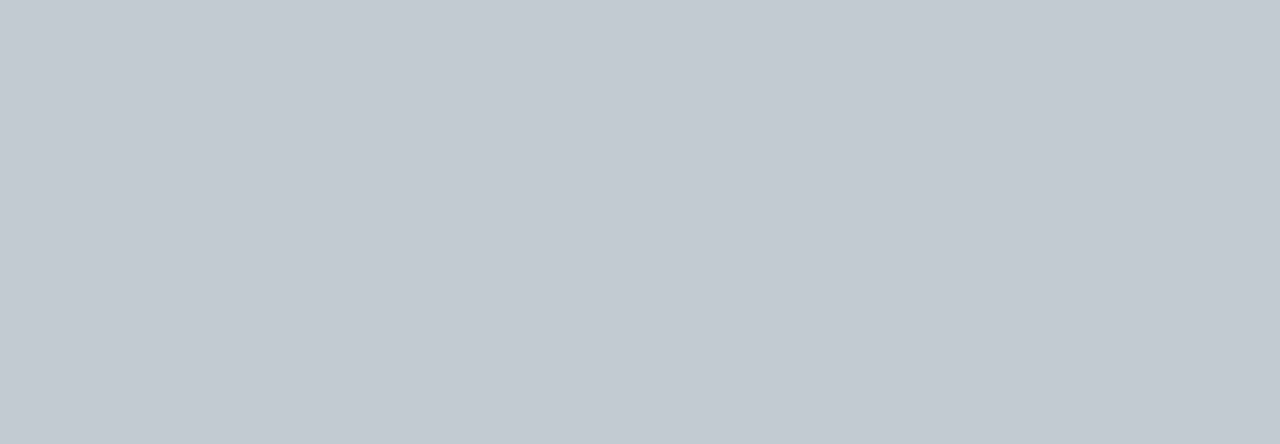
==== commit 27df3385: "Add files via upload" ====
--- a/index.html
+++ b/index.html
@@ -138,12 +138,12 @@
         <div class="numbers">
             <img src="images/vectors/phone.png" alt="">
 
-            <a href="tel:757-555-5555">757-555-5555</a>
-            <a href="tel:757-555-5555">252-555-5555</a>
+            <a href="tel:757-555-5555">757-528-9516</a>
+            <a href="tel:757-555-5555">252-320-4305</a>
         </div>
         <h2 id="subtitle">Email Us</h2>
         <div id="contact-container">
-            <form action=""> 
+            <form action="mailto:parkerw.dev@gmail.com" method="POST">
                 <input type="text" name="name" id="name" required maximum-scale=1 placeholder="Name">
                 <input type="email" name="email" id="email" required maximum-scale=1 placeholder="Email">
                 <input type="number" name="phone number" id="phone" maximum-scale=1 placeholder="Phone (optional)">
--- a/styles.css
+++ b/styles.css
@@ -503,8 +503,6 @@
   .numbers img{
     margin-left: 10%;
   }
-  #contact-container input, textarea{
-  }
 }
 
 /* TABLETS */
@@ -581,7 +579,7 @@
   .service-wrapper div{
     text-align: left;
     margin-bottom: 0;
-    margin-bottom: 20px;
+    margin-bottom: 35px;
   }
   #services img{
     position: relative;
@@ -611,7 +609,12 @@
     margin-bottom: 15px;
   }
   #contact-container input, textarea{
-    width: 60vmax;
+    width: 70vw;
+  }
+  #submit-request{
+    min-width: 150px;
+    min-height: 50px;
+    font-size: 25px;
   }
 
  }
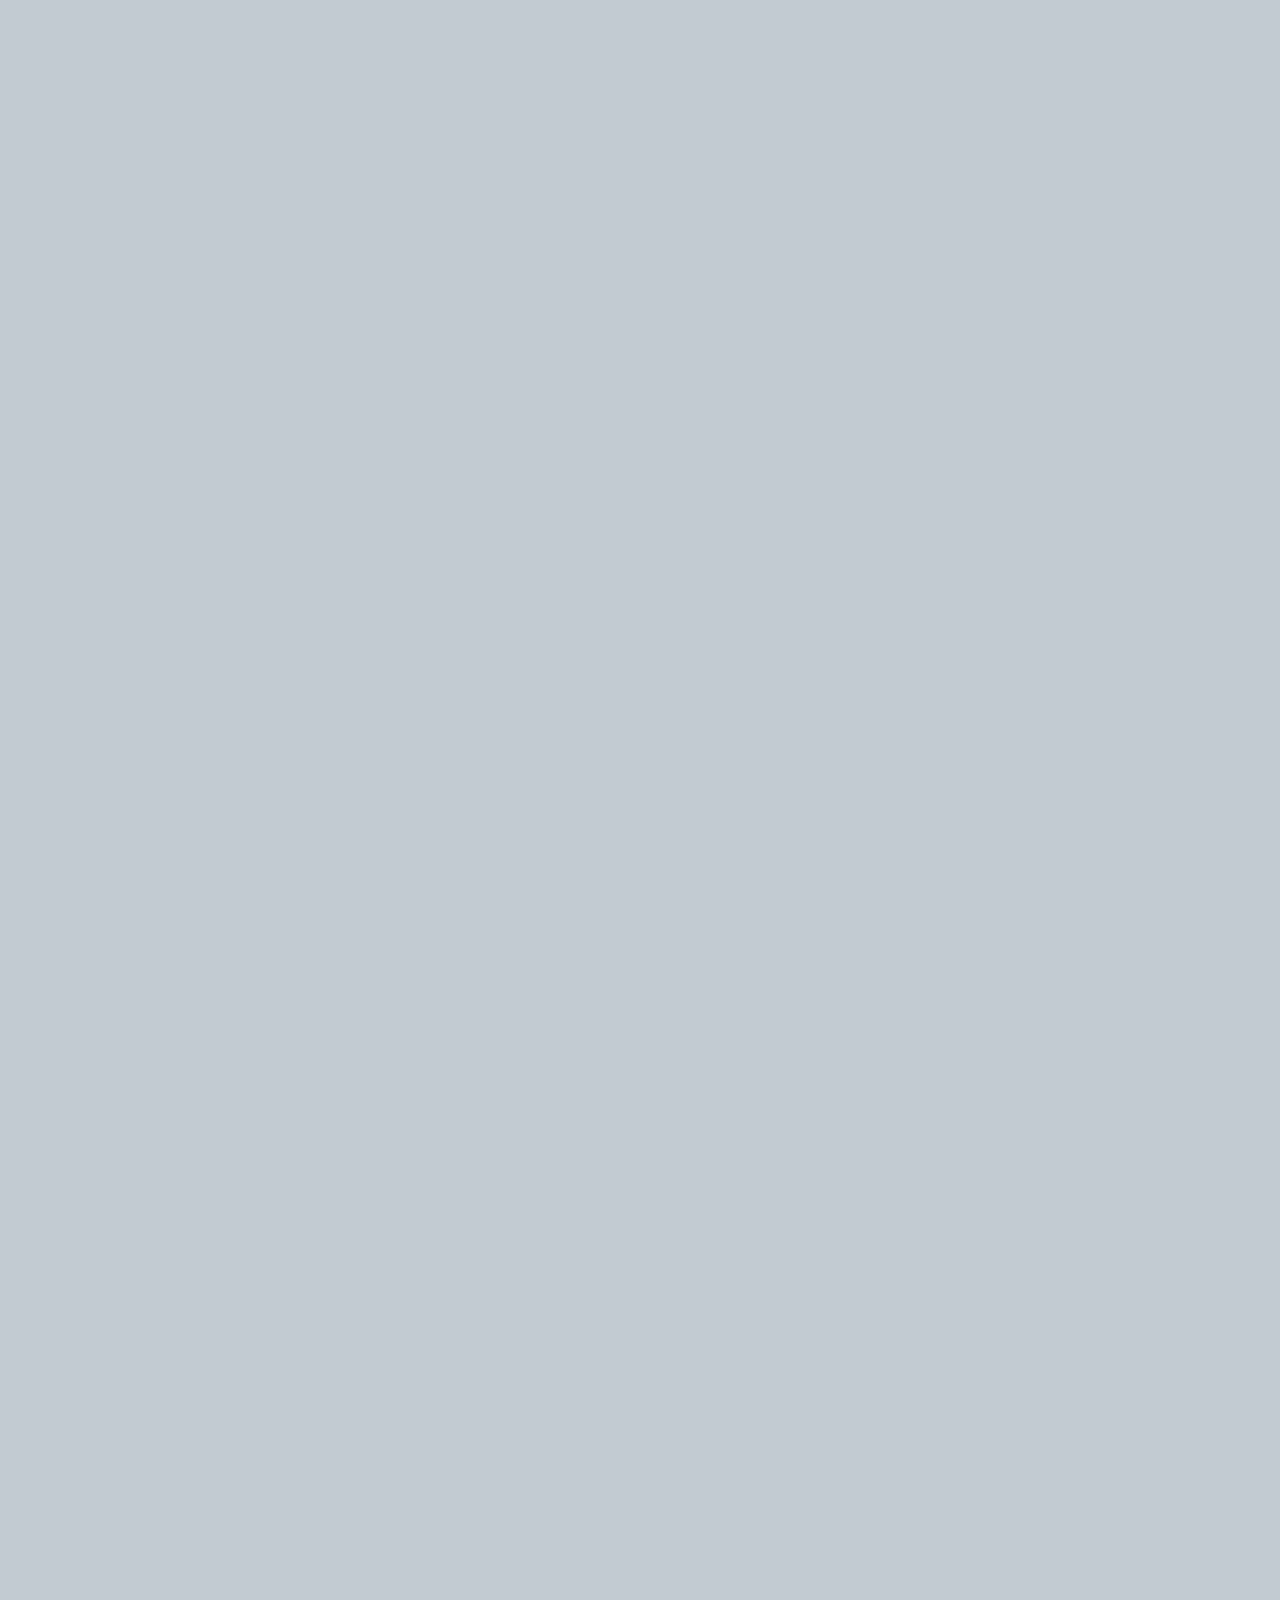
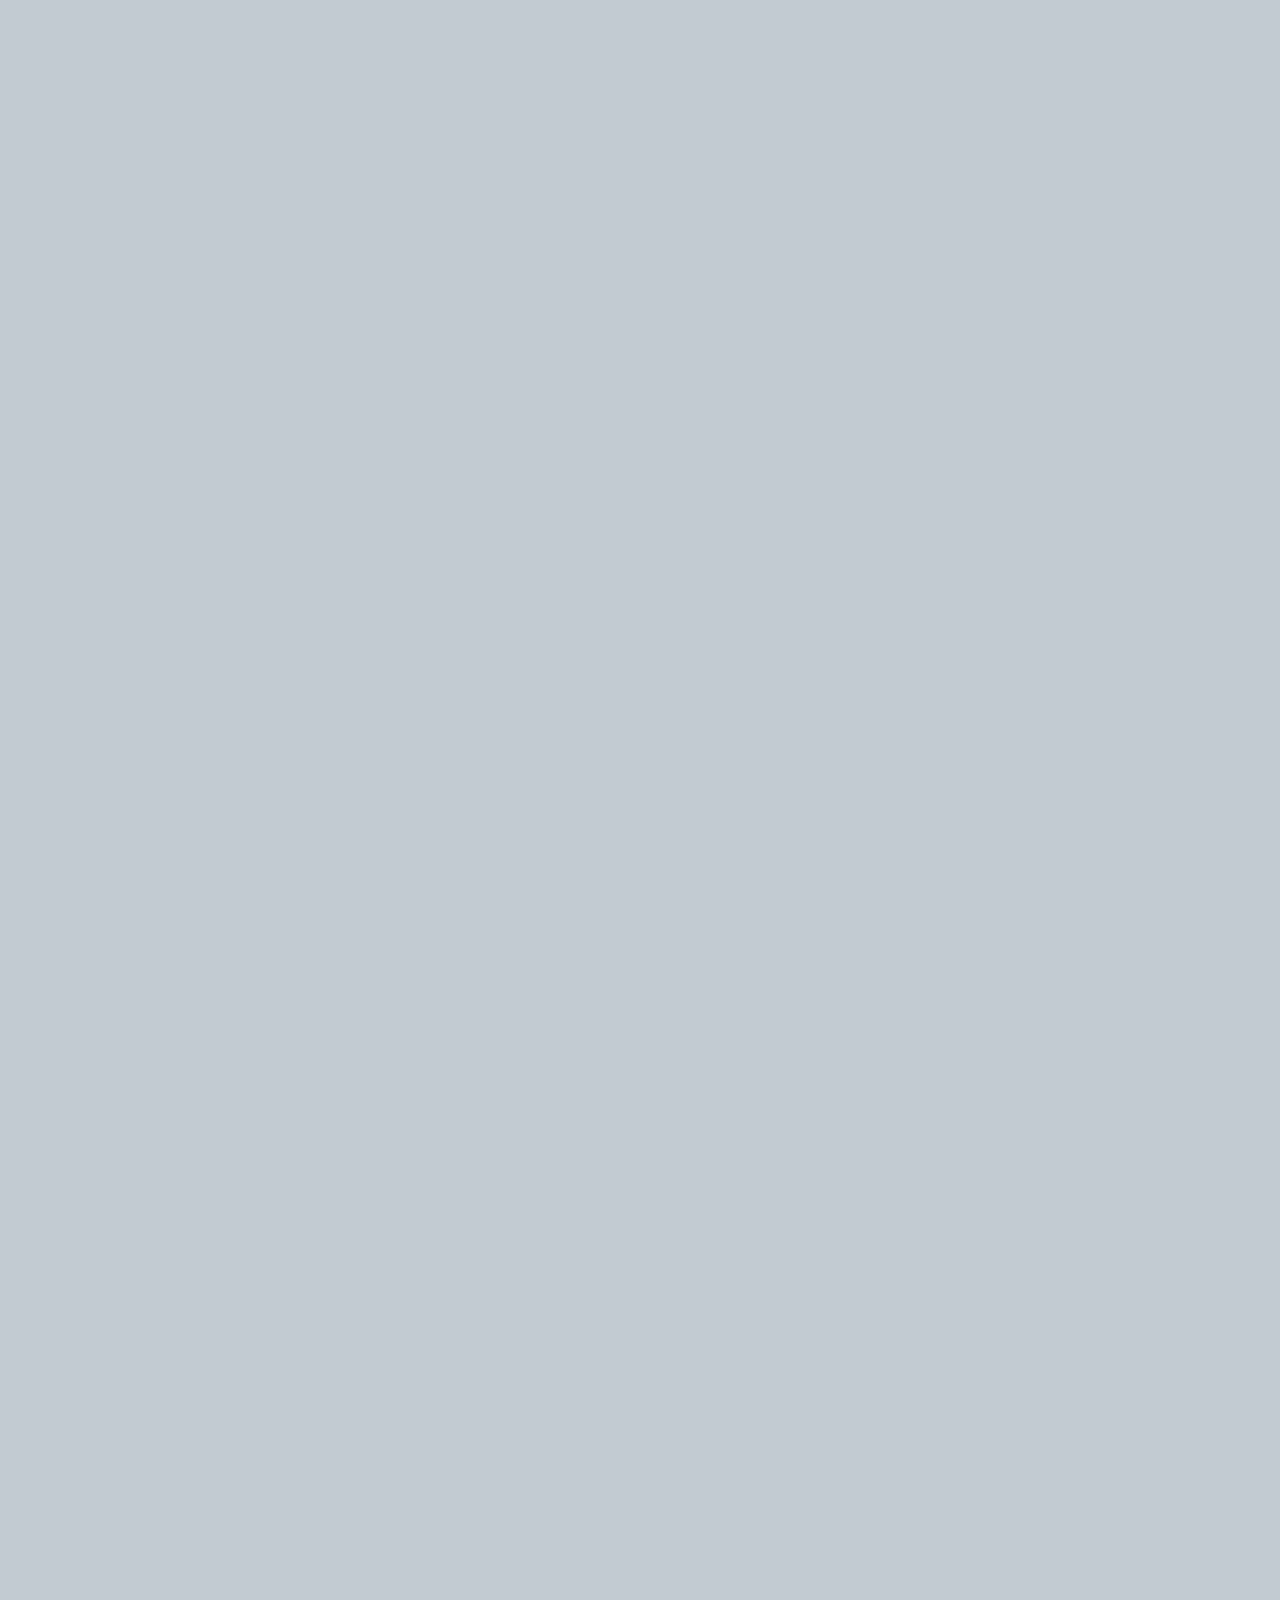
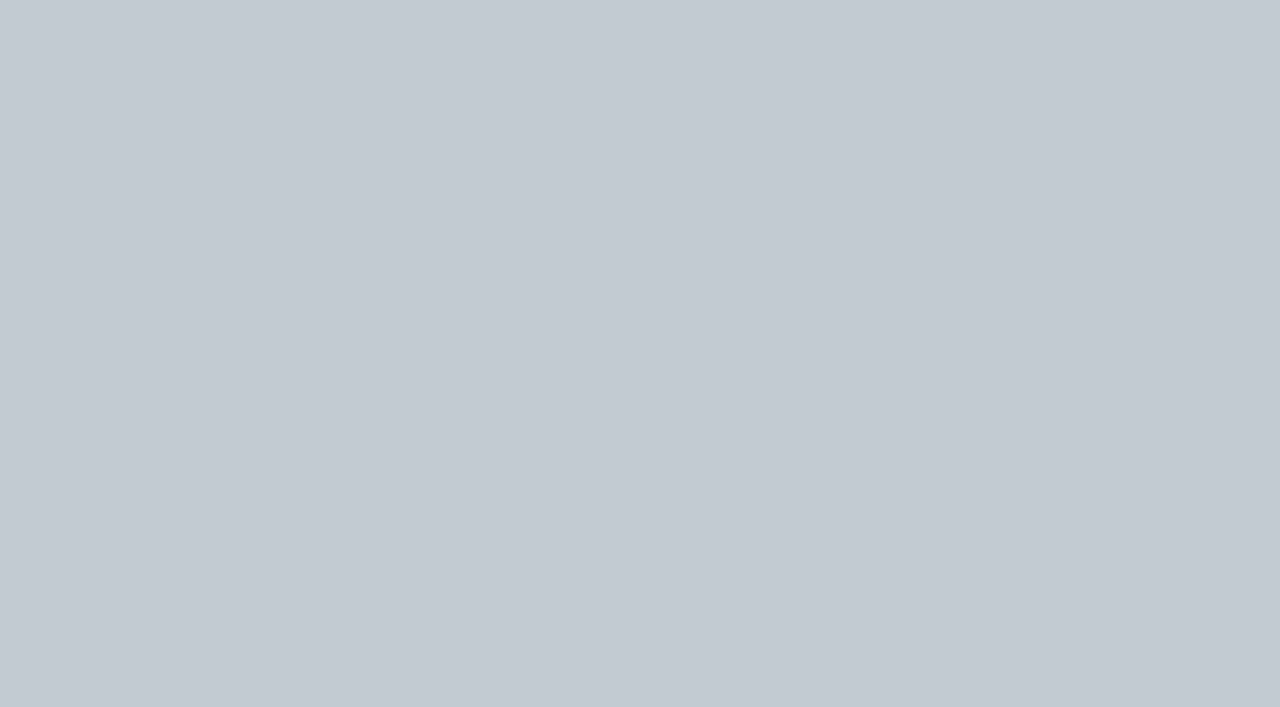
==== commit 40d9b60f: "Add files via upload" ====
--- a/index.html
+++ b/index.html
@@ -22,7 +22,7 @@
     <meta name="msapplication-TileColor" content="#ffffff">
     <meta name="msapplication-TileImage" content="/ms-icon-144x144.png">
     <meta name="theme-color" content="#ffffff">
-    <link rel="stylesheet" href="styles.css">
+    <link rel="stylesheet" href="main-styles.css">
 </head>
 <body>
     <a href="#"><img id="company_logo" src="images/vectors/company logo.png" alt="DE's company logo"></a>
@@ -48,6 +48,7 @@
             <h1>D&E<span>Heating<br>& Cooling</h1>
             <p>The only thing better than<br> our service is our prices</p>
         </div>
+    <!--
         <div class="accessibility">
             <img id="handie_icon" src="images/vectors/accessibility-icon.png" alt="">
             <div id="access_container">
@@ -65,13 +66,15 @@
             </div>
         </div>
         <div class="scroll-indicator">
-
         </div> 
+    -->
     </section>
     <section id="about">
         <h1 id="title" class="about-title">D&E <span>Heating & Cooling</span> </h1>
         <h2 class="subheading">HVAC Maintenance experts at an affordable price</h2>
+    <!--  
         <p class="statement">Lorem ipsum dolor sit amet, consectetur adipiscing elit, sed do eiusmod tempor incididunt ut labore et dolore magna aliqua.</p>
+    -->  
         <iframe id="commercial" src="https://www.youtube.com/embed/cEk8_Flom_Q" title="D&E Company Commercial" allow="accelerometer; &showinfo=0; clipboard-write; picture-in-picture" allowfullscreen ></iframe>
         <div class="slideshow-container">
             <div class="slide">
@@ -106,28 +109,28 @@
             <div class="service">
                 <img src="images/vectors/vent.png" alt="">
                 <div class="service-type">
-                    <h1 class="hvac">HVAC Repair</h1>
+                    <h2 class="hvac">HVAC Repair</h1>
                     <p class="desc">Place holder text for a quick but bit longer statement</p>
                 </div>
             </div>
             <div class="service">
                 <img src="images/vectors/ac.png" alt="">
                 <div class="service-type">
-                    <h1 class="ac">Water heater repair</h1>
+                    <h2 class="ac">Water heater repair</h1>
                     <p class="desc">Place holder text for a quick but bit longer statement</p>
                 </div>
             </div>
             <div class="service">
                 <img src="images/vectors/home.png" alt="">
                 <div class="service-type">
-                    <h1 class="home">Home improvement</h1>
+                    <h2 class="home">Home improvement</h1>
                     <p class="desc">Place holder text for a quick but bit longer statement</p>
                 </div>
             </div>
             <div class="service">
                 <img src="images/vectors/more.png" alt="">
                 <div class="service-type">
-                    <h1 class="more">And More</h1>
+                    <h2 class="more">And More</h1>
                     <p class="desc">Contact us for further inquires regarding our services</p>
                 </div>
             </div>
@@ -143,12 +146,15 @@
         </div>
         <h2 id="subtitle">Email Us</h2>
         <div id="contact-container">
-            <form action="mailto:parkerw.dev@gmail.com" method="POST">
+            <form action="https://formsubmit.co/14880498f27257d54e4ef94056642784" method="POST">
                 <input type="text" name="name" id="name" required maximum-scale=1 placeholder="Name">
                 <input type="email" name="email" id="email" required maximum-scale=1 placeholder="Email">
-                <input type="number" name="phone number" id="phone" maximum-scale=1 placeholder="Phone (optional)">
-                <textarea name="" id="inquiry" cols="30" rows="10" required maximum-scale=1 placeholder="How Can We Help You?"></textarea>
+                <input type="tel" name="phone number" id="phone" maximum-scale=1 placeholder="Phone (optional)">
+                <textarea name="message" id="inquiry" cols="30" rows="10" required maximum-scale=1 placeholder="How Can We Help You?"></textarea>
                 <button id="submit-request" type="submit">Send</button>
+                <input type="hidden" name="_next" value="https://www.deheatcool.biz/redirect.html">
+                <input type="hidden" name="_template" value="box">
+                <input type="hidden" name="_captcha" value="false">
             </form>
         </div>
     </section>
--- a/main-styles.css
+++ b/main-styles.css
@@ -0,0 +1,730 @@
+@import url('https://fonts.googleapis.com/css?family=Oswald');
+*{
+    margin: 0;
+    padding: 0;
+    box-sizing: border-box;
+}
+body{
+    font-family: -apple-system, BlinkMacSystemFont, 'Segoe UI', Roboto, Oxygen, Ubuntu, Cantarell, 'Open Sans', 'Helvetica Neue', sans-serif;
+    background-color: #C2CBD2;
+}
+li{
+  list-style-type: none;
+}
+a{
+  text-decoration: none;
+}
+section{
+ min-height: 100vh;
+}
+section #title{
+  color: #3D5159;
+  /*font-size: 35px;*/
+  font-size: 2.2rem;
+  padding-top: 10vh;
+  position: relative;
+  text-align: center;
+  text-transform: uppercase;
+}
+       
+#company_logo{
+  position: fixed;
+  width: 50px;
+  top: 20px;
+  left: 32px;
+  z-index: 1;
+}
+
+
+          /*  NAV   */
+
+
+.ham-container{
+  position: fixed;
+  z-index: 10000000;
+  right: 2em;
+  top: 1.5em;
+}
+  #ham{
+    -webkit-transform: rotate(0deg);
+    -moz-transform: rotate(0deg);
+    -o-transform: rotate(0deg);
+    transform: rotate(0deg);
+  }
+  #ham span{
+    display: block;
+    height: 5px;
+    width: 36px;
+    background-color: #ecf0f1;
+    margin: 5px;
+    border-radius: 10px;
+    opacity: 1;
+    -webkit-transform: rotate(0deg);
+    -moz-transform: rotate(0deg);
+    -o-transform: rotate(0deg);
+    transform: rotate(0deg);
+    -webkit-transition: .25s ease-in-out;
+    -moz-transition: .25s ease-in-out;
+    -o-transition: .25s ease-in-out;
+    transition: .25s ease-in-out;
+  }
+  #ham span:nth-child(1),
+    #ham span:nth-child(3) {
+    background-color: #1A4CBA;
+  }
+  #ham span:nth-child(2) {
+    background-color: #BA1A1A;
+  }
+            /* HAM MENU OPEN */
+    #ham.is-active span{
+      margin: 8px;
+    }
+      #ham.is-active span:nth-child(1) {
+        -webkit-transform: rotate(45deg);
+        -moz-transform: rotate(45deg);
+        -o-transform: rotate(45deg);
+        transform: translateY(13px) rotate(45deg);
+      }
+
+      #ham.is-active span:nth-child(2) {
+        opacity: 0;
+        left: -60px;
+      }
+      #ham.is-active span:nth-child(3) {
+        top: 18px;
+        -webkit-transform: rotate(-45deg);
+        -moz-transform: rotate(-45deg);
+        -o-transform: rotate(-45deg);
+        transform: translateY(-13px) rotate(-45deg);
+      }
+
+                /* SNAV MENU */
+
+  #snav-container{
+    background: #F58989;
+    position: fixed;
+    right: 0;
+    width: 67vw;
+    height: 100vh;
+    border-radius: 20px 0 0 20px;
+    opacity: 90%;
+    z-index: 1;
+    right: -100%;
+    transition: right .4s cubic-bezier(1, 0, 0, 1);
+  }
+    #snav-container a{
+      color: black;
+    }
+    #snav-container ul{
+      position: relative;
+      top: 31vh;
+    }
+    #snav-container li{
+      font-weight: 600;
+      text-transform: uppercase;
+      font-size: 1.3rem;
+      text-align: center;
+      margin-bottom: 14%;
+    }
+              /*  SNAV MENU OPEN */
+      #snav-container.is-active{
+        right: 0;        
+      }
+
+
+
+          /*  LANDING   */
+
+
+#landing{
+    background-image: url(images/furnace-repair-kc.png);
+    background-color: #C2CBD2;
+    background-size: cover;
+    background-position: -500px;
+  }
+  .landing-title{
+    position: relative;
+    top: 37vh;
+    color: #3B3B3E;
+  }
+  .landing-title h1{
+    font-size: 4rem;
+    display: flex;
+    justify-content: center;
+  }
+  .landing-title span{
+    font-size: 1.7rem;
+    font-style: italic;
+    line-height: .9;
+    margin-left: 20px;
+    /*margin-left: 5%;*/
+    position: relative;
+    top: 2vh;
+    display: inline-block;
+  }
+  .landing-title p{
+    margin-top: 10px;
+    font-size: 18px;
+    font-weight: 600;
+    text-align: center;
+  }
+
+            /* ACCESSIBILITY */
+ 
+      #handie_icon{
+        position: fixed;
+        width: 60px;
+        bottom: 20px;
+        left: 20px;
+        z-index: 1;
+      } 
+        #access_container{
+          display: none;
+          opacity: 100;
+          position: fixed;
+          background-color: #ececec;
+          top: 30%;
+          width: 60%;
+          height: 40%;
+          margin-left: 2%;
+          border-radius: 10px;
+          z-index: 1;
+        }
+        #access_container h1{
+          width: 100%;
+          height: 12%;
+          border-radius: 10px 10px 0 0;
+          position: absolute;
+          background-color: #0144F9;
+          color: white;
+          font-size: 15px;
+          padding-left: 10%;
+          padding-top: 4%;
+        }
+            /* ACCESSIBILITY CLOSED */
+          #exit-ham{
+          -webkit-transform: rotate(45deg);
+          -ms-transform: rotate(45deg);
+          -o-transform: rotate(45deg);
+          transform: rotate(45deg);
+          right: 5%;
+          top: -01%;
+          position: absolute;
+        }
+        #exit-ham span{
+          width: 50px;
+          height: 5px;
+          display: block;
+          margin: 8px auto;
+          background-color: #ececec;
+          border-radius: 10px;
+        }
+        #exit-ham span{
+          width: 20px;
+        }
+        #exit-ham span:nth-child(1){
+          opacity: 0;
+        }
+        #exit-ham span:nth-child(3){
+          -webkit-transform: translateY(-13px) rotate(90deg);
+          -ms-transform: translateY(-13px) rotate(90deg);
+          -o-transform: translateY(-13px) rotate(90deg);
+          transform: translateY(-13px) rotate(90deg);
+        }
+            /* ACCESSIBILITY OPEN */
+            #access_container.is-active{
+              display: unset;
+            }
+            /* ACCESSIBILITY HIDE */
+            #access_container.disappear{
+              display: none;
+            }
+
+            /* SCROLL ARROW */
+
+  
+
+            /*  ABOUT   */
+
+  #about{
+    min-height: 95vh !important;
+  }
+  .about-title{
+    color: blue;
+  }
+  .about-title span{
+    font-size: 1.5rem;
+    position: relative;
+    bottom: 5px;
+    text-transform: none;
+  }
+    .subheading{
+      font-weight: normal;
+      color: #525252;
+      font-size: 20px;
+      text-transform: uppercase;
+      padding-top: 1em;
+      text-align: center;
+      margin-left: 10%;
+      margin-right: 10%;
+    }
+    #about .statement{
+      font-weight: normal;
+      font-size: 20px;
+      color: #525252;
+      text-align: center;
+      max-width: 600px;
+      margin: 30px 20px 50px 20px;
+    }
+    #about h2{
+      margin-bottom: 7vh;
+    }
+    #commercial{
+      border-radius: 20px;
+      display: block;
+      margin: auto;
+      border-style: none;
+      width: 80vw;
+      height: 208px;
+    }
+    .slideshow-container{
+      margin: 0 auto;
+      width: 80vw;
+      height: 208px;
+      position: relative;
+      top: 8vh;
+    }
+    .slide{
+      position: absolute;
+    }
+    .slide img{
+      position: relative;
+      width: 80vw;
+      height: 208px;
+      object-fit: cover;
+      border-radius: 20px;
+    }
+    .numbertext{
+      position: absolute;
+      top: 2vh;
+      left: 3vw;
+      color: white;
+      font-size: .7rem;
+      font-weight: bold;
+      padding: 8px 12px;
+      background-color: rgba(58, 58, 58, .5);
+      width: 25%;
+      border-radius: 90px;
+      text-align: center;
+    }
+    .arrows{
+      display: inline-block;
+      /*position: relative;
+      top: 40%;
+      text-align: center;*/
+    }
+    .prev, .next{
+      position: absolute;
+      color: white;
+      padding: 6px 10px;
+      background-color: rgba(116, 116, 116, 0.8);
+      border-radius: 5px;
+      top: 40%;
+      margin: 0 5px;
+    }
+    .next{
+      position: absolute;
+      right: 0;
+    }
+
+
+
+            /*  SERVICES   */
+
+
+.services-title{
+  margin: 8% 0;
+}
+  .service-wrapper{
+    background: rgb(248, 248, 248);
+    display: flex;
+    flex-direction: column;
+    width: 80vw;
+    margin: 0 auto;
+    border-radius: 10px;
+    padding: 30px 0;
+  }
+  .service-wrapper div{
+    text-align: center;
+  }
+  #services img{
+    width: 40px;
+    margin-bottom: 5px;
+  }
+  .service-wrapper h2{
+    color: #525252;
+    font-size: 20px;
+    margin-bottom: 5px;
+  }
+  .service-wrapper .desc{
+    margin: 0 30px 10px 30px;
+  }
+  .service-wrapper div{
+    margin-bottom: 20px;
+  }
+  .service-wrapper .service{
+    margin: 15px 0;
+  }
+  .service-wrapper h2{
+  text-transform: uppercase;
+}
+
+
+            /*  CONTACT   */
+
+#contact{
+  margin-bottom: 3%;
+}
+  .contact-title{
+    position: relative;
+  }
+  .contact-title::after{
+    content: '';
+    position: absolute;
+    background: #fff;
+    width: 4.5em;
+    height: 6px;
+    margin-top: 1.1em;
+    left: 0; 
+    right: 0; 
+    margin-left: auto; 
+    margin-right: auto; 
+  }    
+  .numbers{
+    display: flex;
+    flex-direction: column;
+    justify-content: center;
+    margin: 3vh auto;
+  }
+  #contact img{
+    width: 30px;
+    height: 30px;
+    margin: 0 auto;
+    position: relative;
+    right: 85px;
+    top: 35px;
+  }
+  .numbers a{
+    color: #3D5159;
+    font-weight: bold;
+    text-align: center;
+    flex-direction: column;
+    line-height: 20px;
+  }
+  #subtitle{
+    color: #3D5159;
+    text-align: center;
+    margin-top: 6%;
+    margin-bottom: 9%;
+  }
+  #contact-container{
+    background: rgb(248, 248, 248);
+    width: 80vw;
+    min-height: 55vh;
+    display: flex;
+    margin: 0 auto;
+    padding-top: 45px;
+  }
+  #contact-container form{
+    display: flex;
+    flex-direction: column;
+    margin: 0 auto;
+  }
+  #contact-container input, textarea{
+    margin-bottom: 20px;
+    background: #ECEFF1;
+    border-style: none;
+    border-radius: 3px;
+    width: 60vw;
+    padding-left: 5%;
+  }
+  #contact-container input{
+    padding-top: 3%;
+    padding-bottom: 3%;
+  }
+  #contact-container textarea{
+    margin-bottom: unset;
+    padding-top: 20px;
+    resize: vertical;
+    min-height: 60px;
+  }
+  #contact-container ::placeholder{
+    font-weight: bold;
+    color: #3D5159;
+    font-family: -apple-system, BlinkMacSystemFont, 'Segoe UI', Roboto, Oxygen, Ubuntu, Cantarell, 'Open Sans', 'Helvetica Neue', sans-serif;
+    position: relative;
+    width: 50vw;
+  }
+  #submit-request{
+    background-color: #EDD96C;
+    min-width: 120px;
+    min-height: 30px;
+    border-style: none;
+    color: #3D5159;
+    font-weight: bold;
+    text-transform: uppercase;
+    border-radius: 6px;
+    font-size: 1rem;
+    margin: 10% auto;
+  }
+ 
+
+
+        /*  RESPONSIVE  */
+
+
+/* SMALLER DEVICES */
+    @media (max-width: 321px){
+
+
+    /* LANDING */
+
+    .landing-title h1{
+      font-size: 3.5rem;
+    }
+    .landing-title span{
+      position: relative;
+      top: 10px;
+    }
+
+
+    /* ABOUT */
+
+    .about-title{
+      margin: 0 5%;
+    }
+
+
+    /* CONTACT */
+
+    .numbers img{
+      margin-left: 10%;
+    }
+}
+
+
+/* TABLETS */
+  @media (min-width: 481px) {
+
+    body{
+      opacity: 100;
+    }
+    section #title{
+      font-size: 3rem;
+    }
+    
+
+    /* LANDING */
+
+    .landing-title h1{
+      font-size: 14vw;
+    }
+    .landing-title span{
+      font-size: 6vw;
+      top: unset;
+      margin-top: 2.5vh;
+    }
+    .landing-title p br{
+      display: none;
+    }
+    .landing-title p{
+      font-size: 4vw;
+      width: 75vw;
+      margin: 0 auto;
+      position: relative;
+      top: 1vh;
+      line-height: .9;
+    }
+
+
+    /* ABOUT */
+
+    #about #title{
+      font-size: 3.5rem;
+    }
+    .about-title span{
+      font-size: 2.9rem;
+    }
+    .subheading{
+      width: 55vw;
+      margin: 0 auto;
+      font-size: 1.3rem;
+      max-width: 300px;
+    }
+    #about .statement{
+      margin: 30px auto;
+      width: 75vw;
+    }
+    #commercial{
+      width: 385px;
+      height: 15em;
+    }
+    .slideshow-container{
+      margin: 0 auto;
+      width: 450px;
+      height: 20em;
+    }
+    .slideshow-container img{
+      width: 450px;
+      height: 20em;
+    }
+    /*.numbertext{
+      padding: 8px 12px;
+    }*/
+    .prev, .next{
+      top: 45%;
+    }
+  }
+  /* TABLET CONTINUED */
+
+    /* SERVICES */
+    @media (min-width: 700px) {
+
+    #services{
+      min-height: unset;
+    }
+    .service-wrapper div{
+      text-align: left;
+      margin-bottom: 0;
+      margin-bottom: 35px;
+    }
+    #services img{
+      position: relative;
+      display: inline-block;
+      margin-left: 10%;
+      width: 8vmax;
+      background-color: rgb(82, 82, 82, .2);
+      padding: 5px;
+      border-radius: 10px;
+      margin-bottom: 0;
+    }
+    .service-type{
+      margin-left: 5%;
+      display: inline-block;
+      position: relative;
+      margin-bottom: 0 !important; /*   experiment  */
+    }
+    .service h2{
+      font-size: 1.5rem;
+    }
+    .service .desc{
+      margin: 0;
+      width: 35vmax;
+    }
+
+
+    /* CONTACT */
+
+    #subtitle{
+      margin-bottom: 15px;
+    }
+    #contact-container input, textarea{
+      width: 70vw;
+    }
+    #submit-request{
+      min-width: 150px;
+      min-height: 50px;
+      font-size: 25px;
+    }
+ }
+
+
+    /* LAPTOPS */
+    @media (min-width: 769px) {
+
+
+    /* NAVIGATION */
+
+    .ham-container{
+      display: none;
+    }
+    #snav-container{
+      right: 0;
+      height: auto;
+      width: auto;
+      background-color: unset;
+      position: relative;
+    }
+    #snav-container ul{
+      top: 20px;
+      right: 20px;
+      position: fixed;
+    }
+    #snav-container li{
+      margin: 10px;
+      display: inline-block;
+    }
+    #snav-container a{
+      color: #3B3B3E;
+      font-weight: bold;
+    }
+    #snav-container :hover{
+      color: #ececec;
+    }
+
+
+    /* LANDING */
+
+    .landing-title h1{
+      font-size: 6.5em;
+    }
+    .landing-title span{
+      font-size: .48em;
+    }
+    .landing-title p{
+      font-size: 1.7em;
+      width: 70vmin;
+
+    }
+
+
+    /* SERVICES */
+    .service-type{
+      top: -6px;
+    }
+}
+    /* DESKTOPS */
+    @media (min-width: 1025px) {
+    
+    
+    
+    /* ABOUT */
+    #commercial{
+      width: 608px;
+      height: 342px;
+    }
+    .slideshow-container{
+      width: 512px;
+      height: 288px;
+    }
+    .slide img{
+      width: 512px;
+      height: 288px;
+    }
+
+
+    /* SERVICES */
+    .service-type{
+      top: -10px;
+    }
+
+
+  }
+
+
+  /* LARGER DISPLAYS */
+    @media (min-width: 1201px) {
+      body{
+        opacity: 0;
+      }
+}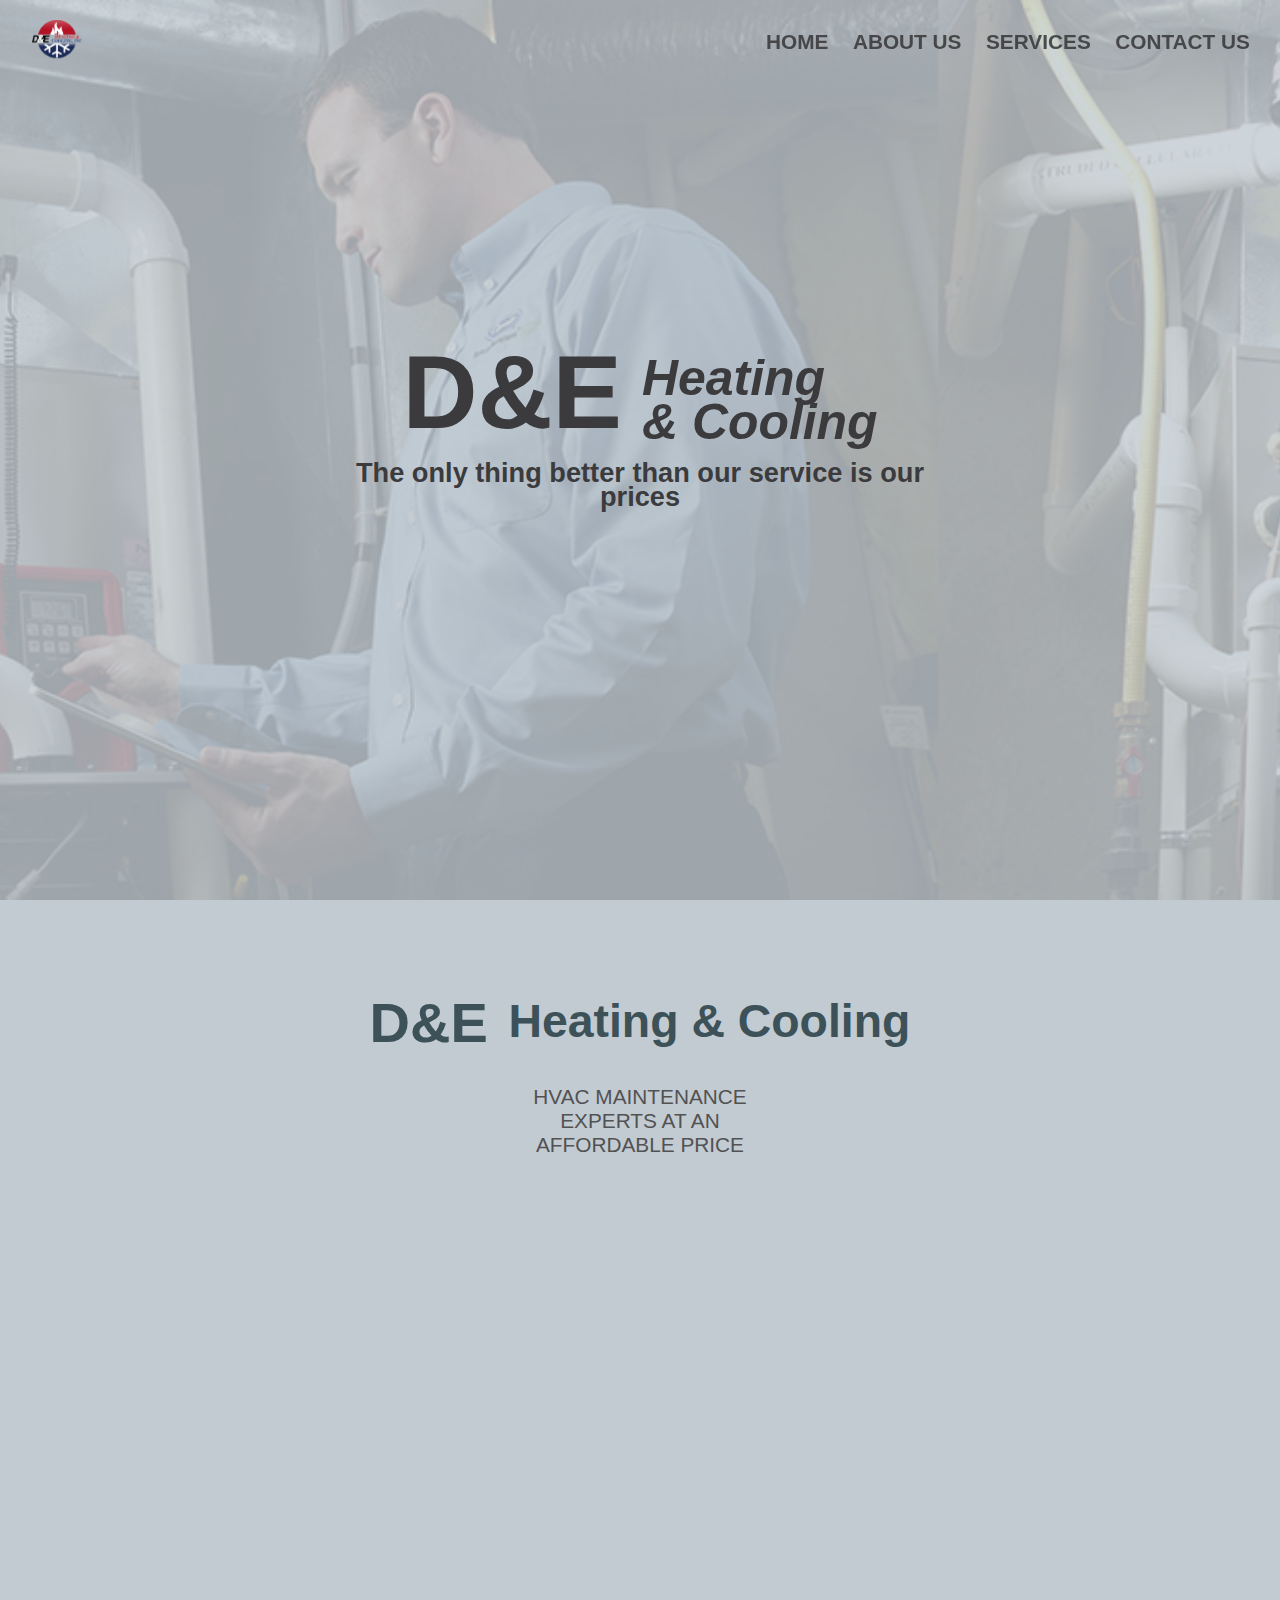
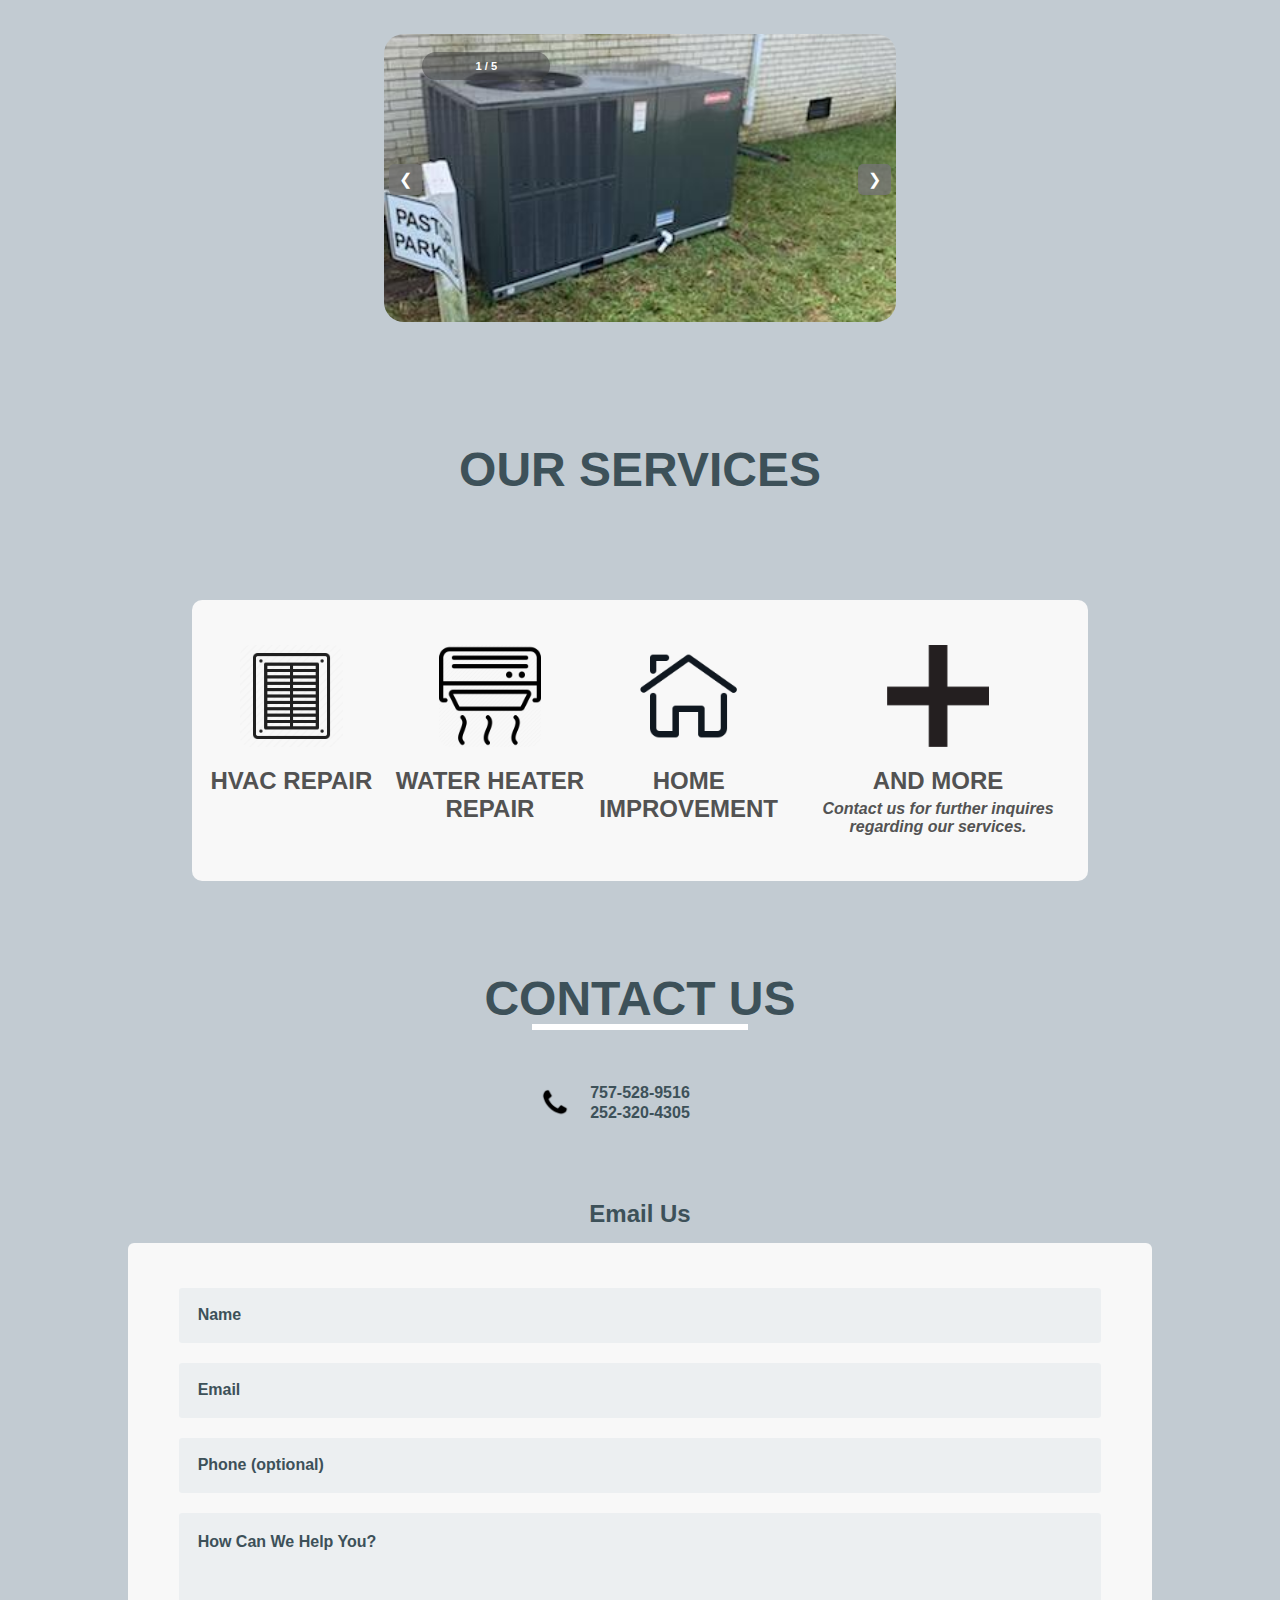
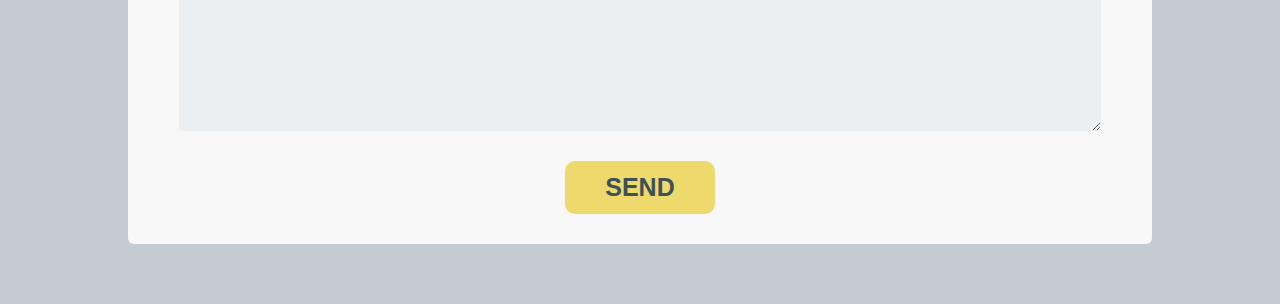
==== commit a432c29d: "Add files via upload" ====
--- a/index.html
+++ b/index.html
@@ -131,7 +131,7 @@
                 <img src="images/vectors/more.png" alt="">
                 <div class="service-type">
                     <h2 class="more">And More</h1>
-                    <p class="desc">Contact us for further inquires regarding our services</p>
+                    <p class="desc">Contact us for further inquires regarding our services.</p>
                 </div>
             </div>
         </div>
--- a/main-styles.css
+++ b/main-styles.css
@@ -13,10 +13,10 @@
 }
 a{
   text-decoration: none;
-}
+}/*
 section{
  min-height: 100vh;
-}
+}*/
 section #title{
   color: #3D5159;
   /*font-size: 35px;*/
@@ -141,6 +141,7 @@
     background-color: #C2CBD2;
     background-size: cover;
     background-position: -500px;
+    min-height: 100vh;
   }
   .landing-title{
     position: relative;
@@ -246,9 +247,6 @@
 
             /*  ABOUT   */
 
-  #about{
-    min-height: 95vh !important;
-  }
   .about-title{
     color: blue;
   }
@@ -349,7 +347,7 @@
     background: rgb(248, 248, 248);
     display: flex;
     flex-direction: column;
-    width: 80vw;
+    width: 70vw;
     margin: 0 auto;
     border-radius: 10px;
     padding: 30px 0;
@@ -368,6 +366,19 @@
   }
   .service-wrapper .desc{
     margin: 0 30px 10px 30px;
+  }
+  .service-wrapper div .desc{
+    margin: 0 auto;
+    max-width: 300px;
+    font-weight: bold;
+    font-style: italic;
+    color: #535353;
+  }
+  .service-wrapper div p{
+    display: none;
+  }
+  .service-wrapper div:nth-child(4) p{
+    display: block;
   }
   .service-wrapper div{
     margin-bottom: 20px;
@@ -420,6 +431,7 @@
     text-align: center;
     flex-direction: column;
     line-height: 20px;
+    font-size: 1em;
   }
   #subtitle{
     color: #3D5159;
@@ -432,20 +444,22 @@
     width: 80vw;
     min-height: 55vh;
     display: flex;
-    margin: 0 auto;
+    margin: 0 auto 50px auto;
     padding-top: 45px;
+    border-radius: 6px;
   }
   #contact-container form{
     display: flex;
     flex-direction: column;
     margin: 0 auto;
+    width: 80%;
   }
   #contact-container input, textarea{
     margin-bottom: 20px;
     background: #ECEFF1;
     border-style: none;
     border-radius: 3px;
-    width: 60vw;
+    /*width: 60vw;*/
     padding-left: 5%;
   }
   #contact-container input{
@@ -463,7 +477,6 @@
     color: #3D5159;
     font-family: -apple-system, BlinkMacSystemFont, 'Segoe UI', Roboto, Oxygen, Ubuntu, Cantarell, 'Open Sans', 'Helvetica Neue', sans-serif;
     position: relative;
-    width: 50vw;
   }
   #submit-request{
     background-color: #EDD96C;
@@ -473,9 +486,10 @@
     color: #3D5159;
     font-weight: bold;
     text-transform: uppercase;
-    border-radius: 6px;
-    font-size: 1rem;
-    margin: 10% auto;
+    border-radius: 10px;
+    font-size: 1.3rem;
+    margin: 30px auto;
+    padding: 12px 0;
   }
  
 
@@ -485,10 +499,13 @@
 
 /* SMALLER DEVICES */
     @media (max-width: 321px){
-
-
-    /* LANDING */
-
+   
+  
+
+    /* LANDING */      
+    #landing{
+      background-position: -300px;
+    }
     .landing-title h1{
       font-size: 3.5rem;
     }
@@ -497,18 +514,29 @@
       top: 10px;
     }
 
-
     /* ABOUT */
-
-    .about-title{
-      margin: 0 5%;
-    }
-
+    #about{
+      min-height: 85vh;
+    }
+
+    /* SERVICES */
+    #services{
+      min-height: 80vh;
+    }/*
+    .services-title{
+      margin-top: 0;
+    }*/
+    .service-wrapper h2{
+      width: 200px;
+      margin: 0 auto;
+    } 
 
     /* CONTACT */
-
-    .numbers img{
-      margin-left: 10%;
+    #contact{
+      min-height: unset;
+    }
+    #contact-container{
+      margin-bottom: 30px;
     }
 }
 
@@ -516,9 +544,6 @@
 /* TABLETS */
   @media (min-width: 481px) {
 
-    body{
-      opacity: 100;
-    }
     section #title{
       font-size: 3rem;
     }
@@ -549,6 +574,7 @@
 
     /* ABOUT */
 
+
     #about #title{
       font-size: 3.5rem;
     }
@@ -585,7 +611,7 @@
       top: 45%;
     }
   }
-  /* TABLET CONTINUED */
+  /* LARGER TABLET  */
 
     /* SERVICES */
     @media (min-width: 700px) {
@@ -596,14 +622,13 @@
     .service-wrapper div{
       text-align: left;
       margin-bottom: 0;
-      margin-bottom: 35px;
     }
     #services img{
       position: relative;
       display: inline-block;
       margin-left: 10%;
       width: 8vmax;
-      background-color: rgb(82, 82, 82, .2);
+      /*background-color: rgb(82, 82, 82, .2);*/
       padding: 5px;
       border-radius: 10px;
       margin-bottom: 0;
@@ -612,8 +637,13 @@
       margin-left: 5%;
       display: inline-block;
       position: relative;
-      margin-bottom: 0 !important; /*   experiment  */
-    }
+    }
+    .service:nth-child(1) .service-type,
+    .service:nth-child(2) .service-type,
+    .service:nth-child(3) .service-type{
+      top: -1.5em;
+    }
+
     .service h2{
       font-size: 1.5rem;
     }
@@ -628,8 +658,12 @@
     #subtitle{
       margin-bottom: 15px;
     }
+    #contact-container form{
+      width: 90%;
+    }
     #contact-container input, textarea{
-      width: 70vw;
+      padding: 2% 0 2% 2%;
+      font-size: 1rem;
     }
     #submit-request{
       min-width: 150px;
@@ -699,6 +733,12 @@
     
     
     /* ABOUT */
+    .about-title span{
+      margin-left: 5px;
+    } 
+    #about .subheading{
+      padding-top: 30px;
+    }
     #commercial{
       width: 608px;
       height: 342px;
@@ -714,17 +754,35 @@
 
 
     /* SERVICES */
+ 
+    .service-wrapper{
+      display: grid;
+      grid-template-columns: 1fr 1fr 1fr 1fr;
+    }
+    #services img{
+      /*margin: 0 0 0 5.5vw;*/
+      display: block;
+      margin: 0 auto;
+      padding: 0;
+    }
+    .service:nth-child(1) .service-type,
+    .service:nth-child(2) .service-type,
+    .service:nth-child(3) .service-type{
+      top: unset;
+    }
     .service-type{
-      top: -10px;
-    }
-
-
-  }
-
-
-  /* LARGER DISPLAYS */
-    @media (min-width: 1201px) {
-      body{
-        opacity: 0;
-      }
-}+      top: unset;
+      padding: 0;
+      width: 100%;
+      margin: 0;
+    }
+    .service-type h2{
+      text-align: center;
+      padding-top: 20px;
+    }
+    .service-wrapper .desc{
+      text-align: center;
+      max-width: 20vw;
+    }
+    
+  }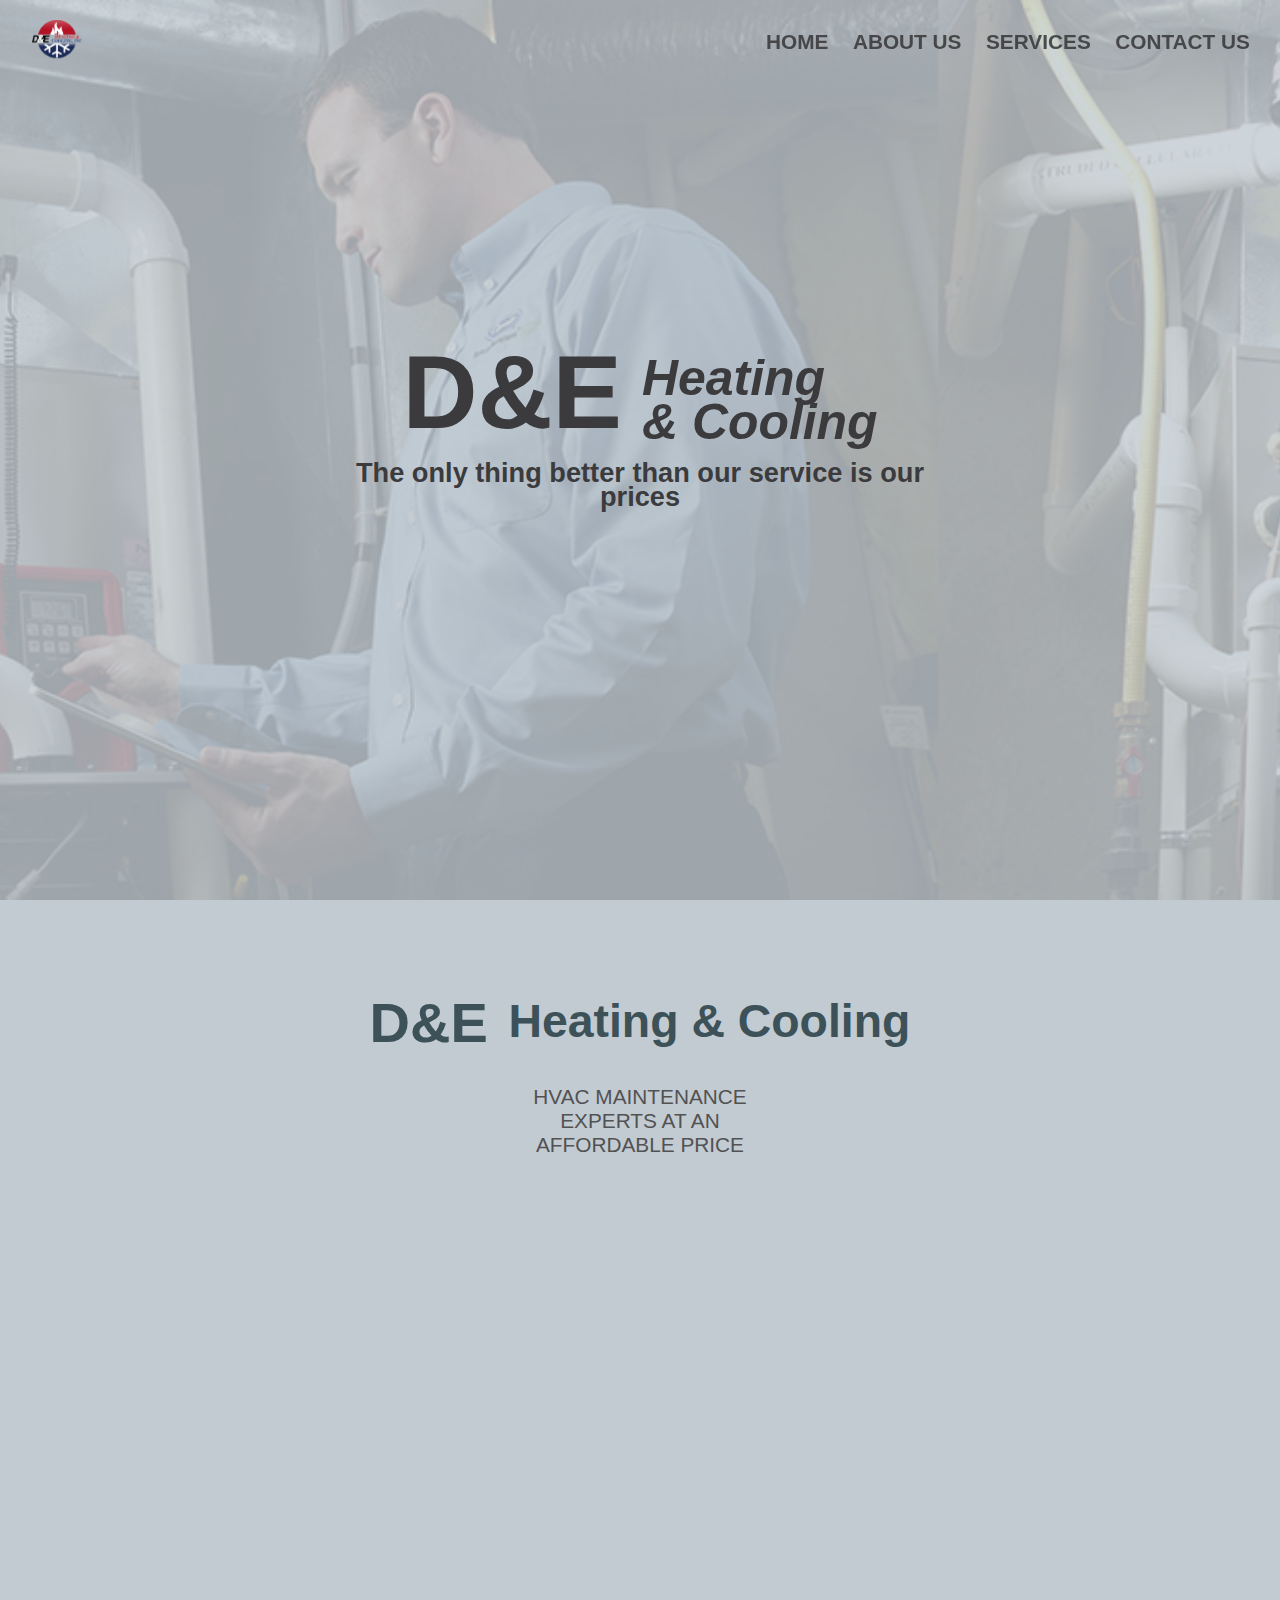
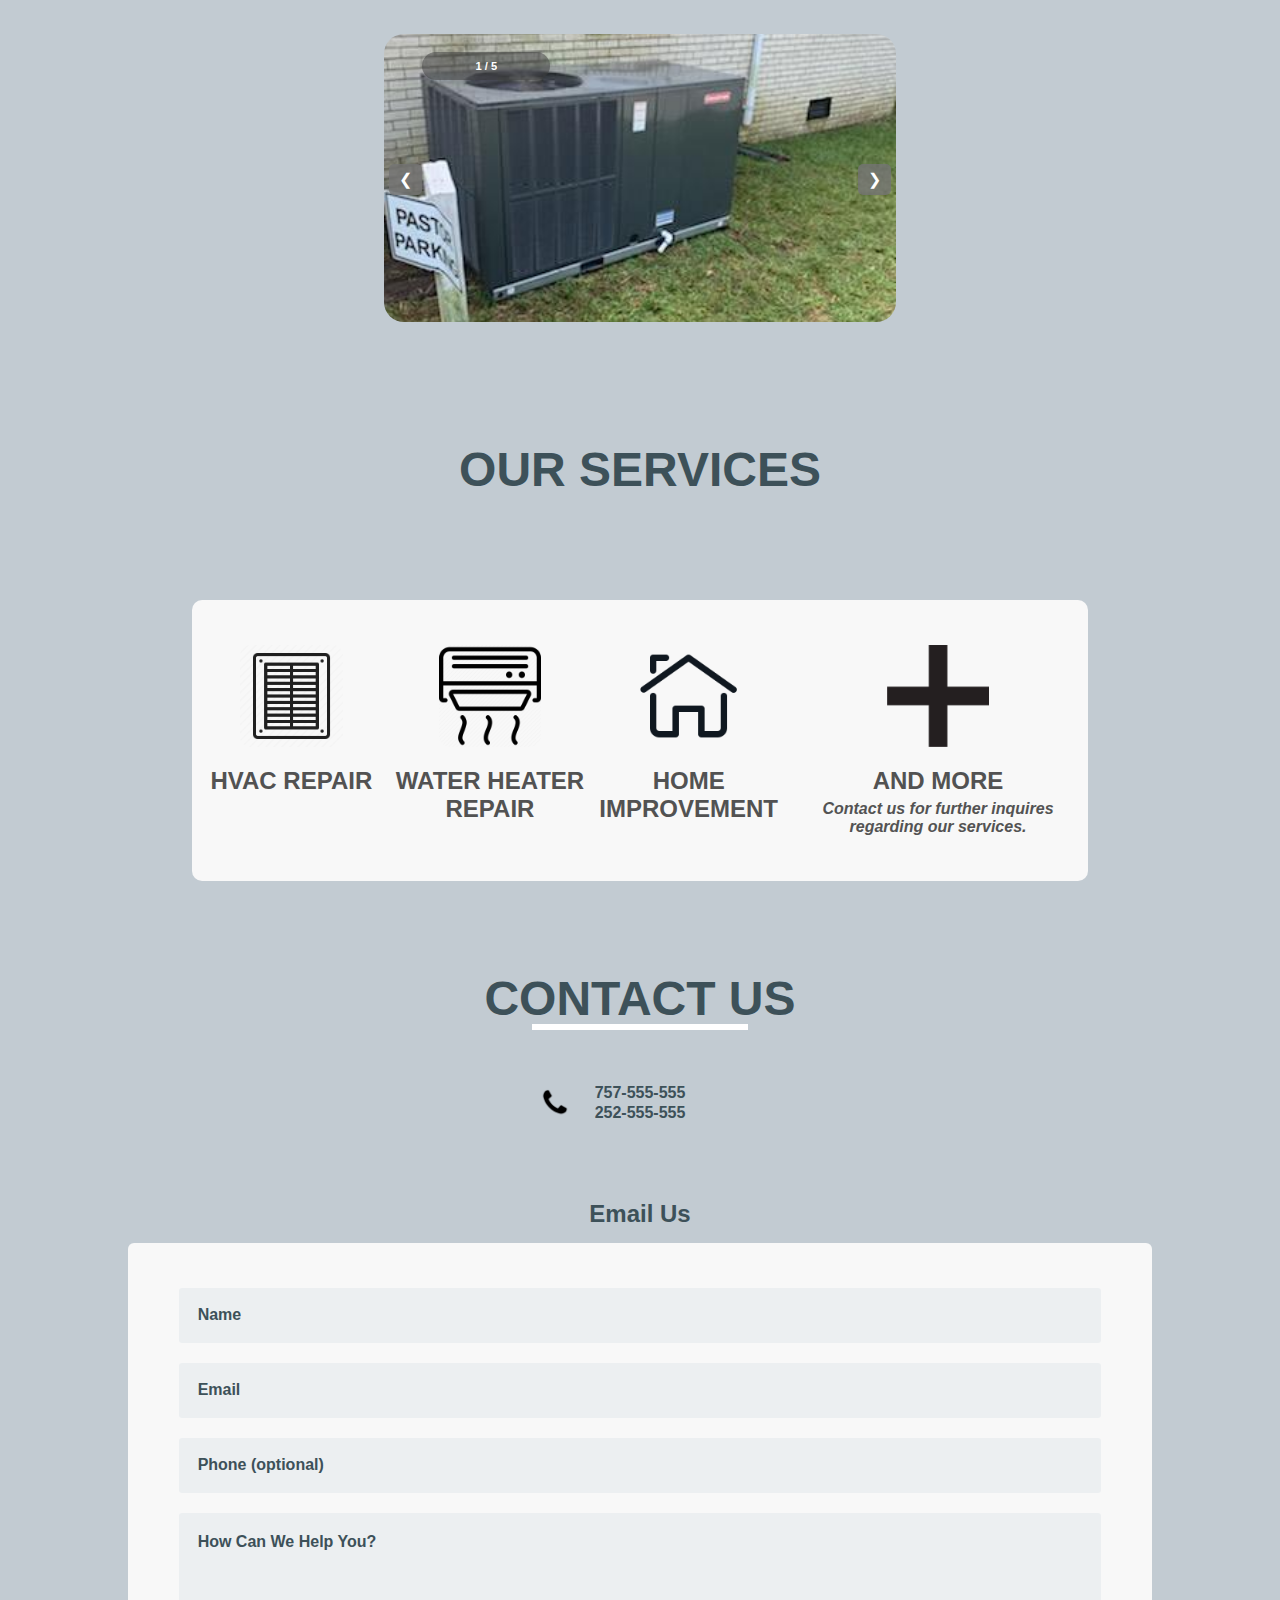
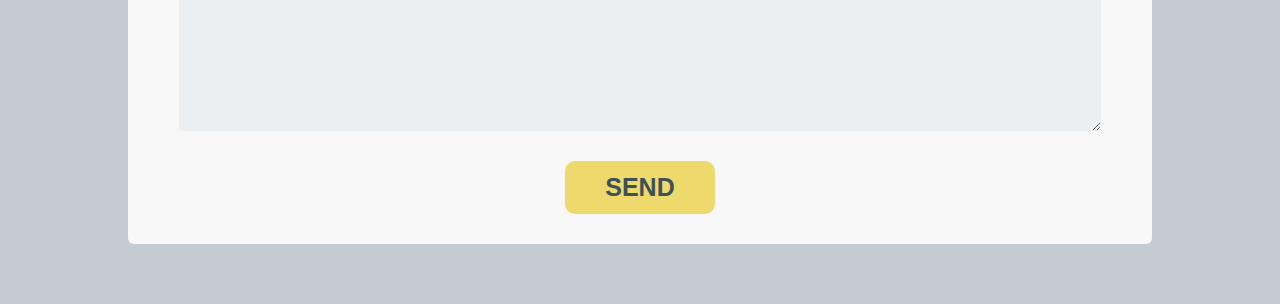
==== commit fd66c5a9: "Removed confidential information from site's index" ====
--- a/index.html
+++ b/index.html
@@ -141,18 +141,18 @@
         <div class="numbers">
             <img src="images/vectors/phone.png" alt="">
 
-            <a href="tel:757-555-5555">757-528-9516</a>
-            <a href="tel:757-555-5555">252-320-4305</a>
+            <a href="tel:757-555-5555">757-555-555</a>
+            <a href="tel:757-555-5555">252-555-555</a>
         </div>
         <h2 id="subtitle">Email Us</h2>
         <div id="contact-container">
-            <form action="https://formsubmit.co/14880498f27257d54e4ef94056642784" method="POST">
+            <form action="" method="POST">
                 <input type="text" name="name" id="name" required maximum-scale=1 placeholder="Name">
                 <input type="email" name="email" id="email" required maximum-scale=1 placeholder="Email">
                 <input type="tel" name="phone number" id="phone" maximum-scale=1 placeholder="Phone (optional)">
                 <textarea name="message" id="inquiry" cols="30" rows="10" required maximum-scale=1 placeholder="How Can We Help You?"></textarea>
                 <button id="submit-request" type="submit">Send</button>
-                <input type="hidden" name="_next" value="https://www.deheatcool.biz/redirect.html">
+                <input type="hidden" name="_next" value="">
                 <input type="hidden" name="_template" value="box">
                 <input type="hidden" name="_captcha" value="false">
             </form>
@@ -160,4 +160,4 @@
     </section>
 <script src="script.js"></script>    
 </body>
-</html>+</html>
